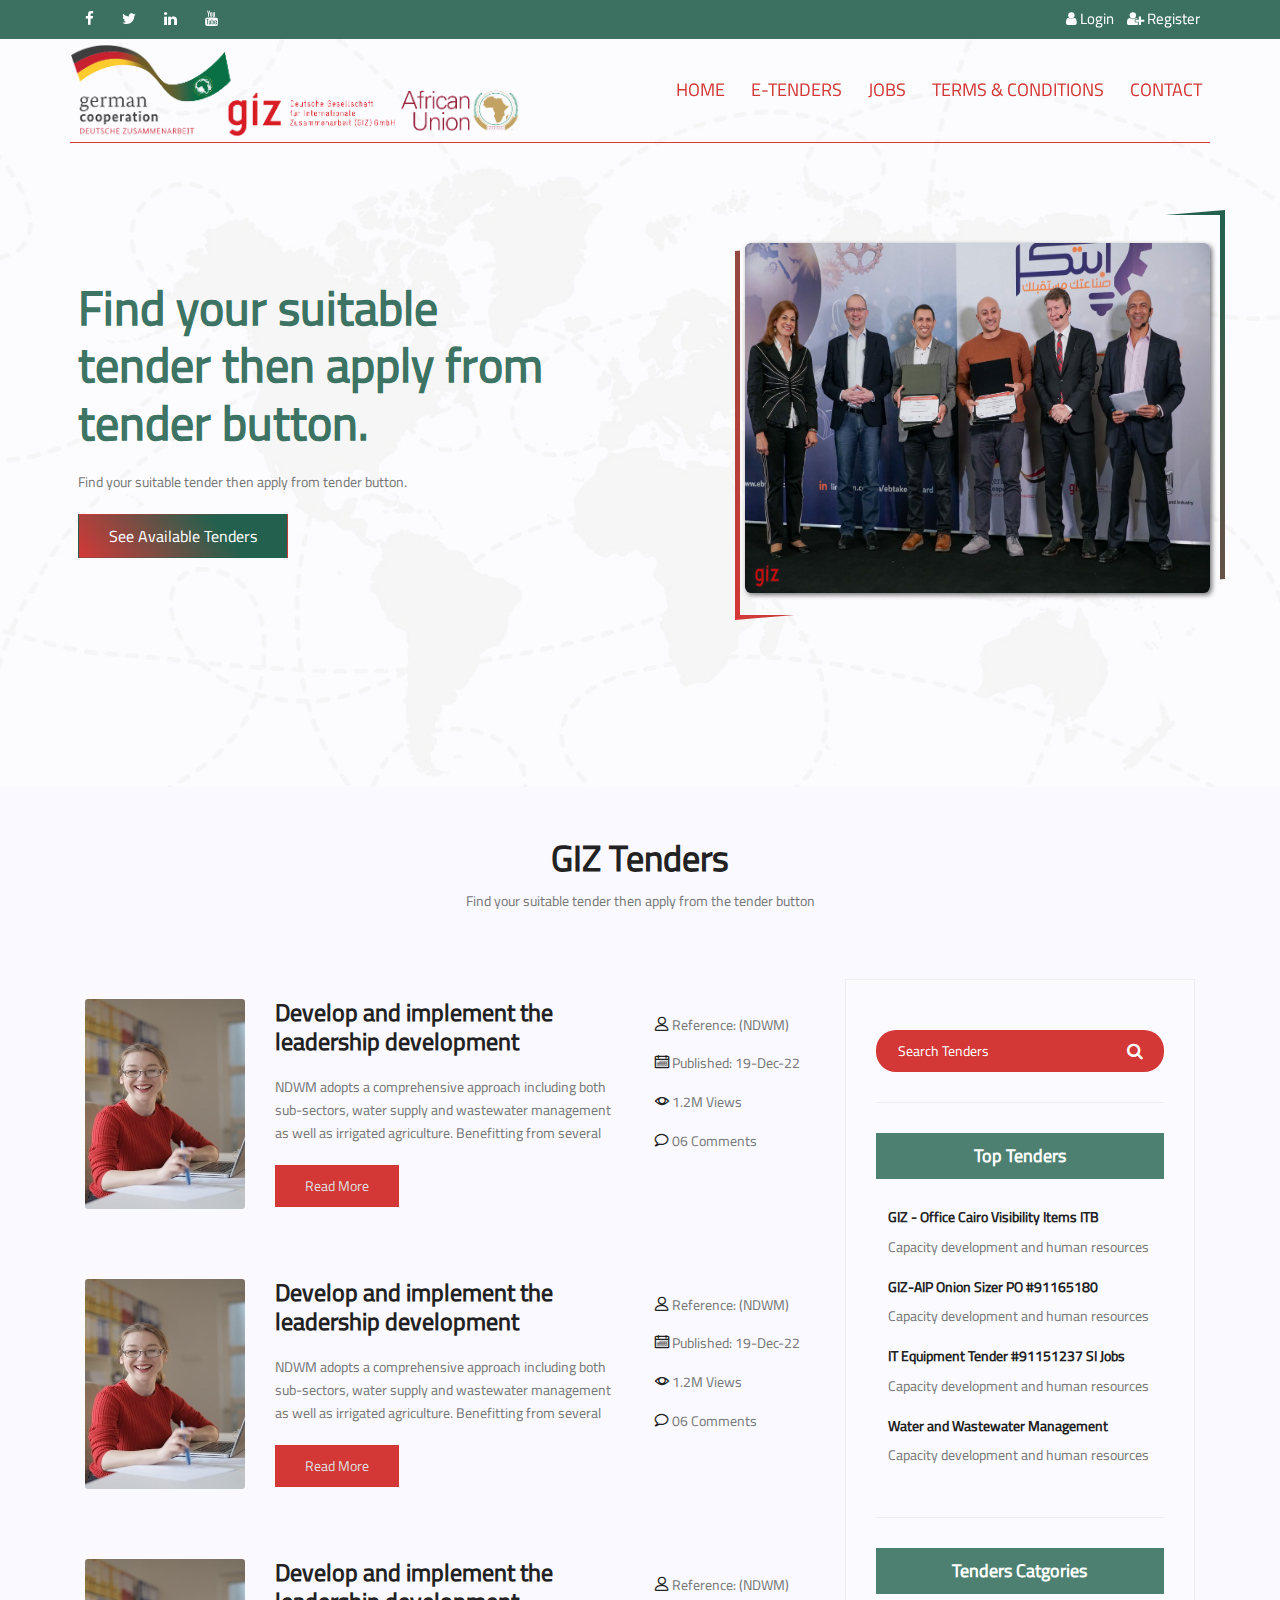
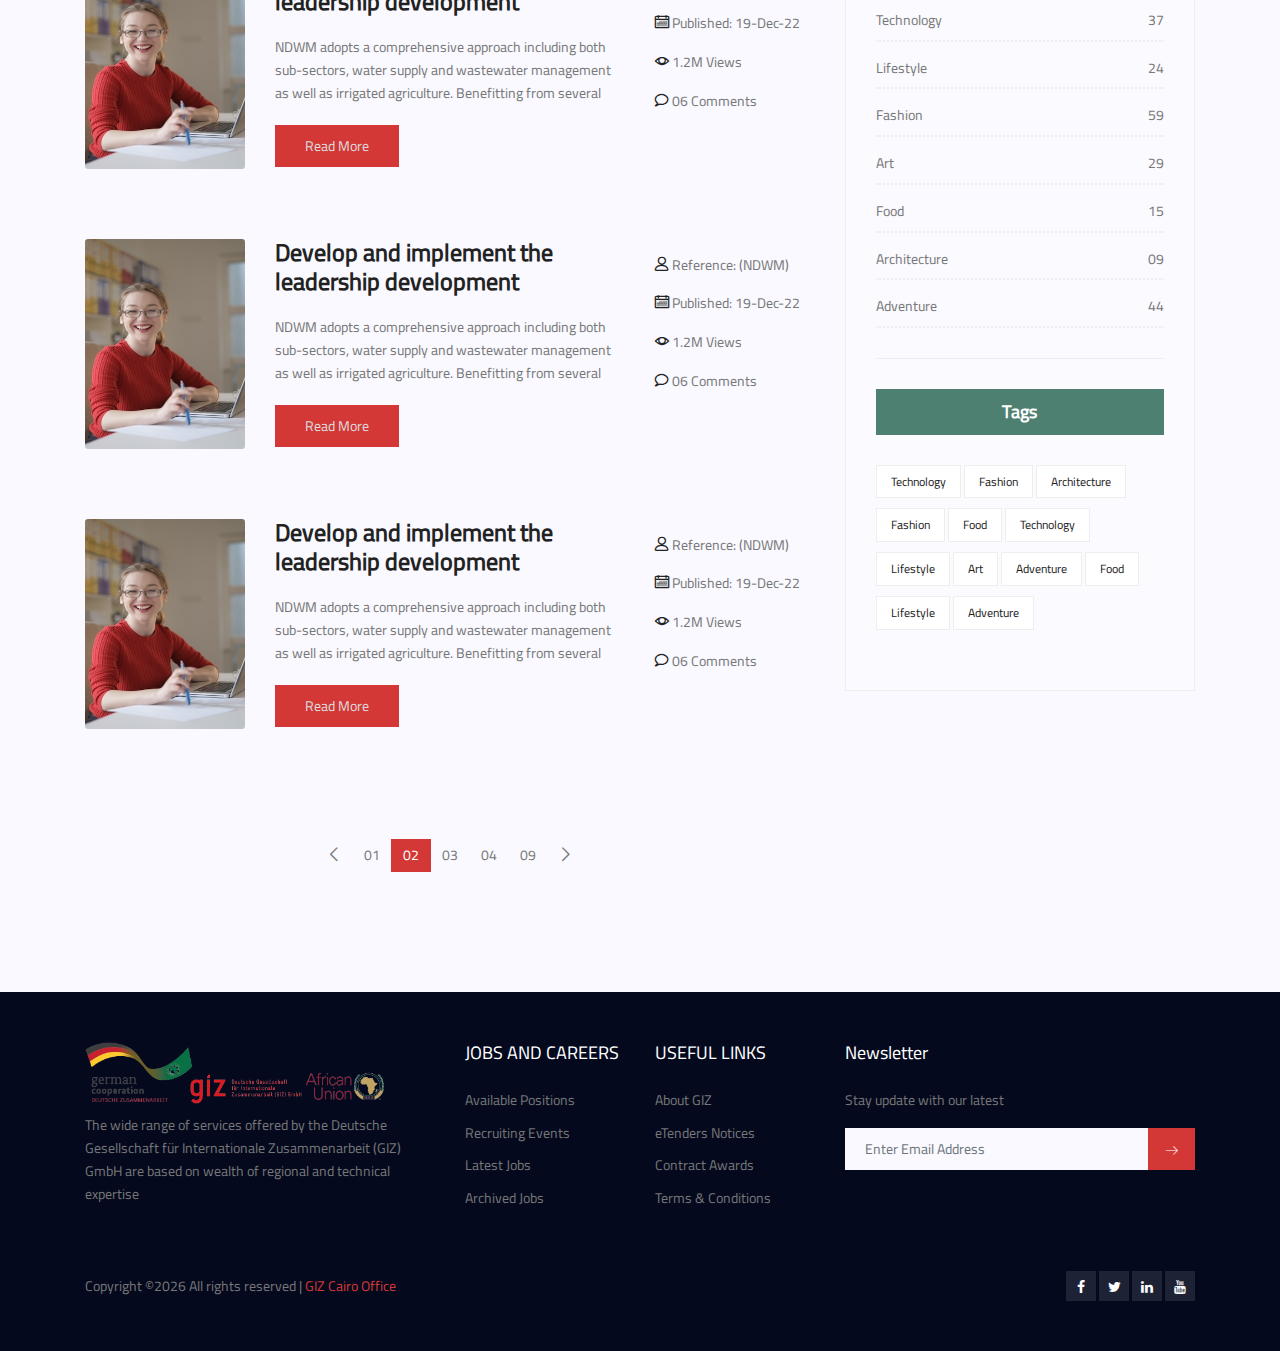
==== tenders.html @ fec6f582 "update19Dec" ====
<!DOCTYPE html>
	<html lang="zxx" class="no-js">
	<head>
		<!-- Mobile Specific Meta -->
		<meta name="viewport" content="width=device-width, initial-scale=1, shrink-to-fit=no">
		<!-- Favicon-->
		<link rel="shortcut icon" href="img/fav.png">
		<!-- Author Meta -->
		<meta name="author" content="">
		<!-- Meta Description -->
		<meta name="description" content="">
		<!-- Meta Keyword -->
		<meta name="keywords" content="">
		<!-- meta character set -->
		<meta charset="UTF-8">
		<!-- Site Title -->
		<title>GIZ</title>

		<link href="https://fonts.googleapis.com/css?family=Poppins:100,200,400,300,500,600,700" rel="stylesheet"> 
			<!--
			CSS
			============================================= -->
			<link rel="stylesheet" href="css/linearicons.css">
			<link rel="stylesheet" href="css/font-awesome.min.css">
			<link rel="stylesheet" href="css/bootstrap.css">
			<link rel="stylesheet" href="css/magnific-popup.css">
			<link rel="stylesheet" href="css/nice-select.css">							
			<link rel="stylesheet" href="css/animate.min.css">
			<link rel="stylesheet" href="css/owl.carousel.css">			
			<link rel="stylesheet" href="css/jquery-ui.css">			
			<link rel="stylesheet" href="css/main.css">
		</head>
		<body>	
			<header id="header" id="home">
				<div class="header-top">
					<div class="container">
						<div class="row">
							<div class="col-lg-6 col-sm-6 col-8 header-top-left no-padding">
								<ul>
								  <li><a href="#"><i class="fa fa-facebook"></i></a></li>
								  <li><a href="#"><i class="fa fa-twitter"></i></a></li>
								  <li><a href="#"><i class="fa fa-linkedin"></i></a></li>
								  <li><a href="#"><i class="fa fa-youtube"></i></a></li>
								</ul>			
							</div>
							<div class="col-lg-6 col-sm-6 col-4 header-top-right no-padding">
								<!-- <a href="tel:+953 012 3654 896"><span class="fa fa-phone"></span> <span class="text">+02 012 3654 896</span></a>
								<a href="mailto:support@giz.com"><span class="fa fa-envelope"></span> <span class="text">support@giz.com</span></a>			 -->
							  <a href="#"><span class="fa fa-user"></span> <span class="text">Login</span></a>
								<a href="#"><span class="fa fa-user-plus"></span> <span class="text">Register</span></a>			
							</div>
						</div>			  					
					</div>
			  </div>
			  <div class="container main-menu">
				  <div class="row align-items-center justify-content-between d-flex">
					<div id="logo">
					  <a href="index.html"><img src="img/logo3.png" alt="" title="" /></a>
					</div>
					<nav id="nav-menu-container">
					  <ul class="nav-menu">
						<li><a href="index.html">Home</a></li>
						<li><a href="eTenders.html">e-Tenders</a></li>
						<li><a href="Jobs.html">Jobs</a></li>
						<li><a href="Terms & Conditions.html">Terms & Conditions</a></li>
						<li><a href="contact.html">Contact</a></li>
					  </ul>
					</nav><!-- #nav-menu-container -->		    		
				  </div>
			  </div>
			</header><!-- #header -->

			<!-- start banner Area -->
			<section class="banner-area relative blog-home-banner" id="home">	
				<!-- <div class="overlay overlay-bg"></div> -->
				<div class="container">				
					<div class="row d-flex align-items-center justify-content-left">
						<div class="about-content blog-header-content col-lg-7 col-sm-12">
							<h1 class="ml-2">
								Find your suitable tender then apply from tender button.	
							</h1>	
							<p class="ml-2">
								Find your suitable tender then apply from tender button.
							</p>
							<a href="" class="primary-btn text-white ml-2">See Available Tenders</a>
						</div>	
						<div class="about-content blog-header-content col-lg-5 col-sm-12">
							<div class="layer-1" ></div>
							<img class="img-layer" src="./img/e1.jpg" alt="">
						</div>
					</div>
				</div>
			</section>
			<!-- End banner Area -->				  

			<!-- Start post-content Area -->
			<section class="post-content-area">
				<div class="container">
					<div class="row d-flex justify-content-center">
						<div class="menu-content pb-50 pt-50 col-lg-8">
							<div class="title text-center">
								<h1 class="mb-10">GIZ Tenders</h1>
								<p>Find your suitable tender then apply from the tender button</p>
							</div>
						</div>
					</div>	
					<div class="row">
						<div class="col-lg-8 posts-list">
							<div class="single-post row">
								<div class="col-lg-3 col-md-3">
									<div class="feature-img">
										<img class="img-fluid" src="img/t1.jpg" alt="">
									</div>
								</div>
								<div class="col-lg-6 col-md-6 ">
									<a class="posts-title" href=""><h3>Develop and implement the leadership development</h3></a>
									<p class="excert">
										NDWM adopts a comprehensive approach including both sub-sectors, water supply and wastewater management as well as irrigated agriculture. Benefitting from several
									</p>
									<a href="" class="primary-btn">Read More</a>
								</div>
								<div class="col-lg-3  col-md-3 meta-details">
									<div class="user-details row">
										<p class="user-name col-lg-12 col-md-12 col-6"><span class="lnr lnr-user"></span> <a href="#">Reference: (NDWM)</a></p>
										<p class="date col-lg-12 col-md-12 col-6"> <span class="lnr lnr-calendar-full"></span> <a href="#">Published: 19-Dec-22</a></p>
										<p class="view col-lg-12 col-md-12 col-6"><span class="lnr lnr-eye"></span> <a href="#">1.2M Views</a> </p>
										<p class="comments col-lg-12 col-md-12 col-6"> <span class="lnr lnr-bubble"></span> <a href="#">06 Comments</a></p>						
									</div>
								</div>
							</div>
							<div class="single-post row">
								<div class="col-lg-3 col-md-3">
									<div class="feature-img">
										<img class="img-fluid" src="img/t1.jpg" alt="">
									</div>
								</div>
								<div class="col-lg-6 col-md-6 ">
									<a class="posts-title" href=""><h3>Develop and implement the leadership development</h3></a>
									<p class="excert">
										NDWM adopts a comprehensive approach including both sub-sectors, water supply and wastewater management as well as irrigated agriculture. Benefitting from several
									</p>
									<a href="" class="primary-btn">Read More</a>
								</div>
								<div class="col-lg-3  col-md-3 meta-details">
									<div class="user-details row">
										<p class="user-name col-lg-12 col-md-12 col-6"><span class="lnr lnr-user"></span> <a href="#">Reference: (NDWM)</a></p>
										<p class="date col-lg-12 col-md-12 col-6"> <span class="lnr lnr-calendar-full"></span> <a href="#">Published: 19-Dec-22</a></p>
										<p class="view col-lg-12 col-md-12 col-6"><span class="lnr lnr-eye"></span> <a href="#">1.2M Views</a> </p>
										<p class="comments col-lg-12 col-md-12 col-6"> <span class="lnr lnr-bubble"></span> <a href="#">06 Comments</a></p>						
									</div>
								</div>
							</div>
							<div class="single-post row">
								<div class="col-lg-3 col-md-3">
									<div class="feature-img">
										<img class="img-fluid" src="img/t1.jpg" alt="">
									</div>
								</div>
								<div class="col-lg-6 col-md-6 ">
									<a class="posts-title" href=""><h3>Develop and implement the leadership development</h3></a>
									<p class="excert">
										NDWM adopts a comprehensive approach including both sub-sectors, water supply and wastewater management as well as irrigated agriculture. Benefitting from several
									</p>
									<a href="" class="primary-btn">Read More</a>
								</div>
								<div class="col-lg-3  col-md-3 meta-details">
									<div class="user-details row">
										<p class="user-name col-lg-12 col-md-12 col-6"><span class="lnr lnr-user"></span> <a href="#">Reference: (NDWM)</a></p>
										<p class="date col-lg-12 col-md-12 col-6"> <span class="lnr lnr-calendar-full"></span> <a href="#">Published: 19-Dec-22</a></p>
										<p class="view col-lg-12 col-md-12 col-6"><span class="lnr lnr-eye"></span> <a href="#">1.2M Views</a> </p>
										<p class="comments col-lg-12 col-md-12 col-6"> <span class="lnr lnr-bubble"></span> <a href="#">06 Comments</a></p>						
									</div>
								</div>
							</div>
							<div class="single-post row">
								<div class="col-lg-3 col-md-3">
									<div class="feature-img">
										<img class="img-fluid" src="img/t1.jpg" alt="">
									</div>
								</div>
								<div class="col-lg-6 col-md-6 ">
									<a class="posts-title" href=""><h3>Develop and implement the leadership development</h3></a>
									<p class="excert">
										NDWM adopts a comprehensive approach including both sub-sectors, water supply and wastewater management as well as irrigated agriculture. Benefitting from several
									</p>
									<a href="" class="primary-btn">Read More</a>
								</div>
								<div class="col-lg-3  col-md-3 meta-details">
									<div class="user-details row">
										<p class="user-name col-lg-12 col-md-12 col-6"><span class="lnr lnr-user"></span> <a href="#">Reference: (NDWM)</a></p>
										<p class="date col-lg-12 col-md-12 col-6"> <span class="lnr lnr-calendar-full"></span> <a href="#">Published: 19-Dec-22</a></p>
										<p class="view col-lg-12 col-md-12 col-6"><span class="lnr lnr-eye"></span> <a href="#">1.2M Views</a> </p>
										<p class="comments col-lg-12 col-md-12 col-6"> <span class="lnr lnr-bubble"></span> <a href="#">06 Comments</a></p>						
									</div>
								</div>
							</div>
							<div class="single-post row">
								<div class="col-lg-3 col-md-3">
									<div class="feature-img">
										<img class="img-fluid" src="img/t1.jpg" alt="">
									</div>
								</div>
								<div class="col-lg-6 col-md-6 ">
									<a class="posts-title" href=""><h3>Develop and implement the leadership development</h3></a>
									<p class="excert">
										NDWM adopts a comprehensive approach including both sub-sectors, water supply and wastewater management as well as irrigated agriculture. Benefitting from several
									</p>
									<a href="" class="primary-btn">Read More</a>
								</div>
								<div class="col-lg-3  col-md-3 meta-details">
									<div class="user-details row">
										<p class="user-name col-lg-12 col-md-12 col-6"><span class="lnr lnr-user"></span> <a href="#">Reference: (NDWM)</a></p>
										<p class="date col-lg-12 col-md-12 col-6"> <span class="lnr lnr-calendar-full"></span> <a href="#">Published: 19-Dec-22</a></p>
										<p class="view col-lg-12 col-md-12 col-6"><span class="lnr lnr-eye"></span> <a href="#">1.2M Views</a> </p>
										<p class="comments col-lg-12 col-md-12 col-6"> <span class="lnr lnr-bubble"></span> <a href="#">06 Comments</a></p>						
									</div>
								</div>
							</div>												
		                    <nav class="blog-pagination justify-content-center d-flex">
		                        <ul class="pagination">
		                            <li class="page-item">
		                                <a href="#" class="page-link" aria-label="Previous">
		                                    <span aria-hidden="true">
		                                        <span class="lnr lnr-chevron-left"></span>
		                                    </span>
		                                </a>
		                            </li>
		                            <li class="page-item"><a href="#" class="page-link">01</a></li>
		                            <li class="page-item active"><a href="#" class="page-link">02</a></li>
		                            <li class="page-item"><a href="#" class="page-link">03</a></li>
		                            <li class="page-item"><a href="#" class="page-link">04</a></li>
		                            <li class="page-item"><a href="#" class="page-link">09</a></li>
		                            <li class="page-item">
		                                <a href="#" class="page-link" aria-label="Next">
		                                    <span aria-hidden="true">
		                                        <span class="lnr lnr-chevron-right"></span>
		                                    </span>
		                                </a>
		                            </li>
		                        </ul>
		                    </nav>
						</div>
						<div class="col-lg-4 sidebar-widgets">
							<div class="widget-wrap">
								<div class="single-sidebar-widget search-widget">
									<form class="search-form" action="#">
			                            <input placeholder="Search Tenders" name="search" type="text" onfocus="this.placeholder = ''" onblur="this.placeholder = 'Search Tenders'" >
			                            <button type="submit"><i class="fa fa-search"></i></button>
			                        </form>
								</div>
								<div class="single-sidebar-widget popular-post-widget">
									<h4 class="popular-title">Top Tenders</h4>
									<div class="popular-post-list">
										<div class="single-post-list d-flex flex-row align-items-center">
											<div class="thumb">
												<img class="img-fluid" src="img/blog/pp1.jpg" alt="">
											</div>
											<div class="details">
												<a href="blog-single.html"><h6>GIZ - Office Cairo Visibility Items ITB</h6></a>
												<p>Capacity development and human resources</p>
											</div>
										</div>
										<div class="single-post-list d-flex flex-row align-items-center">
											<div class="thumb">
												<img class="img-fluid" src="img/blog/pp2.jpg" alt="">
											</div>
											<div class="details">
												<a href="blog-single.html"><h6>GIZ-AIP Onion Sizer PO #91165180</h6></a>
												<p>Capacity development and human resources</p>
											</div>
										</div>
										<div class="single-post-list d-flex flex-row align-items-center">
											<div class="thumb">
												<img class="img-fluid" src="img/blog/pp3.jpg" alt="">
											</div>
											<div class="details">
												<a href="blog-single.html"><h6>IT Equipment Tender #91151237 SI Jobs</h6></a>
												<p>Capacity development and human resources</p>
											</div>
										</div>
										<div class="single-post-list d-flex flex-row align-items-center">
											<div class="thumb">
												<img class="img-fluid" src="img/blog/pp4.jpg" alt="">
											</div>
											<div class="details">
												<a href="blog-single.html"><h6>Water and Wastewater Management</h6></a>
												<p>Capacity development and human resources</p>
											</div>
										</div>															
									</div>
								</div>
								<div class="single-sidebar-widget post-category-widget">
									<h4 class="category-title">Tenders Catgories</h4>
									<ul class="cat-list">
										<li>
											<a href="#" class="d-flex justify-content-between">
												<p>Technology</p>
												<p>37</p>
											</a>
										</li>
										<li>
											<a href="#" class="d-flex justify-content-between">
												<p>Lifestyle</p>
												<p>24</p>
											</a>
										</li>
										<li>
											<a href="#" class="d-flex justify-content-between">
												<p>Fashion</p>
												<p>59</p>
											</a>
										</li>
										<li>
											<a href="#" class="d-flex justify-content-between">
												<p>Art</p>
												<p>29</p>
											</a>
										</li>
										<li>
											<a href="#" class="d-flex justify-content-between">
												<p>Food</p>
												<p>15</p>
											</a>
										</li>
										<li>
											<a href="#" class="d-flex justify-content-between">
												<p>Architecture</p>
												<p>09</p>
											</a>
										</li>
										<li>
											<a href="#" class="d-flex justify-content-between">
												<p>Adventure</p>
												<p>44</p>
											</a>
										</li>															
									</ul>
								</div>	
								<div class="single-sidebar-widget tag-cloud-widget">
									<h4 class="tagcloud-title">Tags</h4>
									<ul>
										<li><a href="#">Technology</a></li>
										<li><a href="#">Fashion</a></li>
										<li><a href="#">Architecture</a></li>
										<li><a href="#">Fashion</a></li>
										<li><a href="#">Food</a></li>
										<li><a href="#">Technology</a></li>
										<li><a href="#">Lifestyle</a></li>
										<li><a href="#">Art</a></li>
										<li><a href="#">Adventure</a></li>
										<li><a href="#">Food</a></li>
										<li><a href="#">Lifestyle</a></li>
										<li><a href="#">Adventure</a></li>
									</ul>
								</div>								
							</div>
						</div>
					</div>
				</div>	
			</section>
			<!-- End post-content Area -->
			
			<!-- start footer Area -->		
			<footer class="footer-area section-gap">
				<div class="container">
					<div class="row">
						<div class="col-lg-4 col-md-6 col-sm-6">
							<div class="single-footer-widget">
								<img src="img/logo3.png"></h4>
								<p>
									The wide range of services offered by the Deutsche Gesellschaft für Internationale Zusammenarbeit (GIZ) GmbH are based on wealth of regional and technical expertise
								</p>								
							</div>
						</div>
						<div class="col-lg-2 col-md-6 col-sm-6">
							<div class="single-footer-widget">
								<h4>JOBS AND CAREERS</h4>
								<ul>
									<li><a href="#">Available Positions</a></li>
									<li><a href="#">Recruiting Events</a></li>
									<li><a href="#">Latest Jobs</a></li>
									<li><a href="#">Archived Jobs</a></li>
								</ul>								
							</div>
						</div>
						<div class="col-lg-2 col-md-6 col-sm-6">
							<div class="single-footer-widget">
								<h4>USEFUL LINKS</h4>
								<ul>
									<li><a href="#">About GIZ</a></li>
									<li><a href="#">eTenders Notices</a></li>
									<li><a href="#">Contract Awards</a></li>
									<li><a href="#">Terms & Conditions</a></li>
								</ul>								
							</div>
						</div>																		
						<div class="col-lg-4  col-md-6 col-sm-6">
							<div class="single-footer-widget">
								<h4>Newsletter</h4>
								<p>Stay update with our latest</p>
								<div class="" id="mc_embed_signup">
									 <form target="_blank" action="" method="get">
									  <div class="input-group">
									    <input type="text" class="form-control" name="EMAIL" placeholder="Enter Email Address" onfocus="this.placeholder = ''" onblur="this.placeholder = 'Enter Email Address '" required="" type="email">
									    <div class="input-group-btn">
									      <button class="btn btn-default" type="submit">
									        <span class="lnr lnr-arrow-right"></span>
									      </button>    
									    </div>
									    	<div class="info"></div>  
									  </div>
									</form> 
								</div>
							</div>
						</div>											
					</div>
					<div class="footer-bottom row align-items-center justify-content-between">
						<p class="footer-text m-0 col-lg-6 col-md-12"><!-- Link back to Colorlib can't be removed. Template is licensed under CC BY 3.0. -->
Copyright &copy;<script>document.write(new Date().getFullYear());</script> All rights reserved |  <a href="https://giz-cairo.com" target="_blank">GIZ Cairo Office</a>
<!-- Link back to Colorlib can't be removed. Template is licensed under CC BY 3.0. --></p>
						<div class="col-lg-6 col-sm-12 footer-social">
							<a href="#"><i class="fa fa-facebook"></i></a>
							<a href="#"><i class="fa fa-twitter"></i></a>
							<a href="#"><i class="fa fa-linkedin"></i></a>
							<a href="#"><i class="fa fa-youtube"></i></a>
						</div>
					</div>						
				</div>
			</footer>	
			<!-- End footer Area -->


			<script src="js/vendor/jquery-2.2.4.min.js"></script>
			<script src="https://cdnjs.cloudflare.com/ajax/libs/popper.js/1.12.9/umd/popper.min.js" integrity="sha384-ApNbgh9B+Y1QKtv3Rn7W3mgPxhU9K/ScQsAP7hUibX39j7fakFPskvXusvfa0b4Q" crossorigin="anonymous"></script>
			<script src="js/vendor/bootstrap.min.js"></script>			
			<script src="https://maps.googleapis.com/maps/api/js?key=AIzaSyBhOdIF3Y9382fqJYt5I_sswSrEw5eihAA"></script>
  			<script src="js/easing.min.js"></script>			
			<script src="js/hoverIntent.js"></script>
			<script src="js/superfish.min.js"></script>	
			<script src="js/jquery.ajaxchimp.min.js"></script>
			<script src="js/jquery.magnific-popup.min.js"></script>	
    		<script src="js/jquery.tabs.min.js"></script>						
			<script src="js/jquery.nice-select.min.js"></script>	
			<script src="js/owl.carousel.min.js"></script>									
			<script src="js/mail-script.js"></script>	
			<script src="js/main.js"></script>	
		</body>
	</html>
---- css/linearicons.css ----
@font-face {
	font-family: 'Linearicons-Free';
	src:url('../fonts/Linearicons-Free.eot?w118d');
	src:url('../fonts/Linearicons-Free.eot?#iefixw118d') format('embedded-opentype'),
		url('../fonts/Linearicons-Free.woff2?w118d') format('woff2'),
		url('../fonts/Linearicons-Free.woff?w118d') format('woff'),
		url('../fonts/Linearicons-Free.ttf?w118d') format('truetype'),
		url('../fonts/Linearicons-Free.svg?w118d#Linearicons-Free') format('svg');
	font-weight: normal;
	font-style: normal;
}

.lnr {
	font-family: 'Linearicons-Free';
	speak: none;
	font-style: normal;
	font-weight: normal;
	font-variant: normal;
	text-transform: none;
	line-height: 1;

	/* Better Font Rendering =========== */
	-webkit-font-smoothing: antialiased;
	-moz-osx-font-smoothing: grayscale;
}

.lnr-home:before {
	content: "\e800";
}
.lnr-apartment:before {
	content: "\e801";
}
.lnr-pencil:before {
	content: "\e802";
}
.lnr-magic-wand:before {
	content: "\e803";
}
.lnr-drop:before {
	content: "\e804";
}
.lnr-lighter:before {
	content: "\e805";
}
.lnr-poop:before {
	content: "\e806";
}
.lnr-sun:before {
	content: "\e807";
}
.lnr-moon:before {
	content: "\e808";
}
.lnr-cloud:before {
	content: "\e809";
}
.lnr-cloud-upload:before {
	content: "\e80a";
}
.lnr-cloud-download:before {
	content: "\e80b";
}
.lnr-cloud-sync:before {
	content: "\e80c";
}
.lnr-cloud-check:before {
	content: "\e80d";
}
.lnr-database:before {
	content: "\e80e";
}
.lnr-lock:before {
	content: "\e80f";
}
.lnr-cog:before {
	content: "\e810";
}
.lnr-trash:before {
	content: "\e811";
}
.lnr-dice:before {
	content: "\e812";
}
.lnr-heart:before {
	content: "\e813";
}
.lnr-star:before {
	content: "\e814";
}
.lnr-star-half:before {
	content: "\e815";
}
.lnr-star-empty:before {
	content: "\e816";
}
.lnr-flag:before {
	content: "\e817";
}
.lnr-envelope:before {
	content: "\e818";
}
.lnr-paperclip:before {
	content: "\e819";
}
.lnr-inbox:before {
	content: "\e81a";
}
.lnr-eye:before {
	content: "\e81b";
}
.lnr-printer:before {
	content: "\e81c";
}
.lnr-file-empty:before {
	content: "\e81d";
}
.lnr-file-add:before {
	content: "\e81e";
}
.lnr-enter:before {
	content: "\e81f";
}
.lnr-exit:before {
	content: "\e820";
}
.lnr-graduation-hat:before {
	content: "\e821";
}
.lnr-license:before {
	content: "\e822";
}
.lnr-music-note:before {
	content: "\e823";
}
.lnr-film-play:before {
	content: "\e824";
}
.lnr-camera-video:before {
	content: "\e825";
}
.lnr-camera:before {
	content: "\e826";
}
.lnr-picture:before {
	content: "\e827";
}
.lnr-book:before {
	content: "\e828";
}
.lnr-bookmark:before {
	content: "\e829";
}
.lnr-user:before {
	content: "\e82a";
}
.lnr-users:before {
	content: "\e82b";
}
.lnr-shirt:before {
	content: "\e82c";
}
.lnr-store:before {
	content: "\e82d";
}
.lnr-cart:before {
	content: "\e82e";
}
.lnr-tag:before {
	content: "\e82f";
}
.lnr-phone-handset:before {
	content: "\e830";
}
.lnr-phone:before {
	content: "\e831";
}
.lnr-pushpin:before {
	content: "\e832";
}
.lnr-map-marker:before {
	content: "\e833";
}
.lnr-map:before {
	content: "\e834";
}
.lnr-location:before {
	content: "\e835";
}
.lnr-calendar-full:before {
	content: "\e836";
}
.lnr-keyboard:before {
	content: "\e837";
}
.lnr-spell-check:before {
	content: "\e838";
}
.lnr-screen:before {
	content: "\e839";
}
.lnr-smartphone:before {
	content: "\e83a";
}
.lnr-tablet:before {
	content: "\e83b";
}
.lnr-laptop:before {
	content: "\e83c";
}
.lnr-laptop-phone:before {
	content: "\e83d";
}
.lnr-power-switch:before {
	content: "\e83e";
}
.lnr-bubble:before {
	content: "\e83f";
}
.lnr-heart-pulse:before {
	content: "\e840";
}
.lnr-construction:before {
	content: "\e841";
}
.lnr-pie-chart:before {
	content: "\e842";
}
.lnr-chart-bars:before {
	content: "\e843";
}
.lnr-gift:before {
	content: "\e844";
}
.lnr-diamond:before {
	content: "\e845";
}
.lnr-linearicons:before {
	content: "\e846";
}
.lnr-dinner:before {
	content: "\e847";
}
.lnr-coffee-cup:before {
	content: "\e848";
}
.lnr-leaf:before {
	content: "\e849";
}
.lnr-paw:before {
	content: "\e84a";
}
.lnr-rocket:before {
	content: "\e84b";
}
.lnr-briefcase:before {
	content: "\e84c";
}
.lnr-bus:before {
	content: "\e84d";
}
.lnr-car:before {
	content: "\e84e";
}
.lnr-train:before {
	content: "\e84f";
}
.lnr-bicycle:before {
	content: "\e850";
}
.lnr-wheelchair:before {
	content: "\e851";
}
.lnr-select:before {
	content: "\e852";
}
.lnr-earth:before {
	content: "\e853";
}
.lnr-smile:before {
	content: "\e854";
}
.lnr-sad:before {
	content: "\e855";
}
.lnr-neutral:before {
	content: "\e856";
}
.lnr-mustache:before {
	content: "\e857";
}
.lnr-alarm:before {
	content: "\e858";
}
.lnr-bullhorn:before {
	content: "\e859";
}
.lnr-volume-high:before {
	content: "\e85a";
}
.lnr-volume-medium:before {
	content: "\e85b";
}
.lnr-volume-low:before {
	content: "\e85c";
}
.lnr-volume:before {
	content: "\e85d";
}
.lnr-mic:before {
	content: "\e85e";
}
.lnr-hourglass:before {
	content: "\e85f";
}
.lnr-undo:before {
	content: "\e860";
}
.lnr-redo:before {
	content: "\e861";
}
.lnr-sync:before {
	content: "\e862";
}
.lnr-history:before {
	content: "\e863";
}
.lnr-clock:before {
	content: "\e864";
}
.lnr-download:before {
	content: "\e865";
}
.lnr-upload:before {
	content: "\e866";
}
.lnr-enter-down:before {
	content: "\e867";
}
.lnr-exit-up:before {
	content: "\e868";
}
.lnr-bug:before {
	content: "\e869";
}
.lnr-code:before {
	content: "\e86a";
}
.lnr-link:before {
	content: "\e86b";
}
.lnr-unlink:before {
	content: "\e86c";
}
.lnr-thumbs-up:before {
	content: "\e86d";
}
.lnr-thumbs-down:before {
	content: "\e86e";
}
.lnr-magnifier:before {
	content: "\e86f";
}
.lnr-cross:before {
	content: "\e870";
}
.lnr-menu:before {
	content: "\e871";
}
.lnr-list:before {
	content: "\e872";
}
.lnr-chevron-up:before {
	content: "\e873";
}
.lnr-chevron-down:before {
	content: "\e874";
}
.lnr-chevron-left:before {
	content: "\e875";
}
.lnr-chevron-right:before {
	content: "\e876";
}
.lnr-arrow-up:before {
	content: "\e877";
}
.lnr-arrow-down:before {
	content: "\e878";
}
.lnr-arrow-left:before {
	content: "\e879";
}
.lnr-arrow-right:before {
	content: "\e87a";
}
.lnr-move:before {
	content: "\e87b";
}
.lnr-warning:before {
	content: "\e87c";
}
.lnr-question-circle:before {
	content: "\e87d";
}
.lnr-menu-circle:before {
	content: "\e87e";
}
.lnr-checkmark-circle:before {
	content: "\e87f";
}
.lnr-cross-circle:before {
	content: "\e880";
}
.lnr-plus-circle:before {
	content: "\e881";
}
.lnr-circle-minus:before {
	content: "\e882";
}
.lnr-arrow-up-circle:before {
	content: "\e883";
}
.lnr-arrow-down-circle:before {
	content: "\e884";
}
.lnr-arrow-left-circle:before {
	content: "\e885";
}
.lnr-arrow-right-circle:before {
	content: "\e886";
}
.lnr-chevron-up-circle:before {
	content: "\e887";
}
.lnr-chevron-down-circle:before {
	content: "\e888";
}
.lnr-chevron-left-circle:before {
	content: "\e889";
}
.lnr-chevron-right-circle:before {
	content: "\e88a";
}
.lnr-crop:before {
	content: "\e88b";
}
.lnr-frame-expand:before {
	content: "\e88c";
}
.lnr-frame-contract:before {
	content: "\e88d";
}
.lnr-layers:before {
	content: "\e88e";
}
.lnr-funnel:before {
	content: "\e88f";
}
.lnr-text-format:before {
	content: "\e890";
}
.lnr-text-format-remove:before {
	content: "\e891";
}
.lnr-text-size:before {
	content: "\e892";
}
.lnr-bold:before {
	content: "\e893";
}
.lnr-italic:before {
	content: "\e894";
}
.lnr-underline:before {
	content: "\e895";
}
.lnr-strikethrough:before {
	content: "\e896";
}
.lnr-highlight:before {
	content: "\e897";
}
.lnr-text-align-left:before {
	content: "\e898";
}
.lnr-text-align-center:before {
	content: "\e899";
}
.lnr-text-align-right:before {
	content: "\e89a";
}
.lnr-text-align-justify:before {
	content: "\e89b";
}
.lnr-line-spacing:before {
	content: "\e89c";
}
.lnr-indent-increase:before {
	content: "\e89d";
}
.lnr-indent-decrease:before {
	content: "\e89e";
}
.lnr-pilcrow:before {
	content: "\e89f";
}
.lnr-direction-ltr:before {
	content: "\e8a0";
}
.lnr-direction-rtl:before {
	content: "\e8a1";
}
.lnr-page-break:before {
	content: "\e8a2";
}
.lnr-sort-alpha-asc:before {
	content: "\e8a3";
}
.lnr-sort-amount-asc:before {
	content: "\e8a4";
}
.lnr-hand:before {
	content: "\e8a5";
}
.lnr-pointer-up:before {
	content: "\e8a6";
}
.lnr-pointer-right:before {
	content: "\e8a7";
}
.lnr-pointer-down:before {
	content: "\e8a8";
}
.lnr-pointer-left:before {
	content: "\e8a9";
}
---- css/nice-select.css ----
.nice-select {
  -webkit-tap-highlight-color: transparent;
  background-color: #fff;
  border-radius: 5px;
  border: solid 1px #e8e8e8;
  box-sizing: border-box;
  clear: both;
  cursor: pointer;
  display: block;
  float: left;
  font-family: inherit;
  font-size: 14px;
  font-weight: normal;
  height: 42px;
  line-height: 40px;
  outline: none;
  padding-left: 18px;
  padding-right: 30px;
  position: relative;
  text-align: left !important;
  -webkit-transition: all 0.2s ease-in-out;
  transition: all 0.2s ease-in-out;
  -webkit-user-select: none;
     -moz-user-select: none;
      -ms-user-select: none;
          user-select: none;
  white-space: nowrap;
  width: auto; }
  .nice-select:hover {
    border-color: #dbdbdb; }
  .nice-select:active, .nice-select.open, .nice-select:focus {
    border-color: #999; }
  .nice-select:after {
    border-bottom: 2px solid #999;
    border-right: 2px solid #999;
    content: '';
    display: block;
    height: 5px;
    margin-top: -4px;
    pointer-events: none;
    position: absolute;
    right: 12px;
    top: 50%;
    -webkit-transform-origin: 66% 66%;
        -ms-transform-origin: 66% 66%;
            transform-origin: 66% 66%;
    -webkit-transform: rotate(45deg);
        -ms-transform: rotate(45deg);
            transform: rotate(45deg);
    -webkit-transition: all 0.15s ease-in-out;
    transition: all 0.15s ease-in-out;
    width: 5px; }
  .nice-select.open:after {
    -webkit-transform: rotate(-135deg);
        -ms-transform: rotate(-135deg);
            transform: rotate(-135deg); }
  .nice-select.open .list {
    opacity: 1;
    pointer-events: auto;
    -webkit-transform: scale(1) translateY(0);
        -ms-transform: scale(1) translateY(0);
            transform: scale(1) translateY(0); }
  .nice-select.disabled {
    border-color: #ededed;
    color: #999;
    pointer-events: none; }
    .nice-select.disabled:after {
      border-color: #cccccc; }
  .nice-select.wide {
    width: 100%; }
    .nice-select.wide .list {
      left: 0 !important;
      right: 0 !important; }
  .nice-select.right {
    float: right; }
    .nice-select.right .list {
      left: auto;
      right: 0; }
  .nice-select.small {
    font-size: 12px;
    height: 36px;
    line-height: 34px; }
    .nice-select.small:after {
      height: 4px;
      width: 4px; }
    .nice-select.small .option {
      line-height: 34px;
      min-height: 34px; }
  .nice-select .list {
    background-color: #fff;
    border-radius: 5px;
    box-shadow: 0 0 0 1px rgba(68, 68, 68, 0.11);
    box-sizing: border-box;
    margin-top: 4px;
    opacity: 0;
    overflow: hidden;
    padding: 0;
    pointer-events: none;
    position: absolute;
    top: 100%;
    left: 0;
    -webkit-transform-origin: 50% 0;
        -ms-transform-origin: 50% 0;
            transform-origin: 50% 0;
    -webkit-transform: scale(0.75) translateY(-21px);
        -ms-transform: scale(0.75) translateY(-21px);
            transform: scale(0.75) translateY(-21px);
    -webkit-transition: all 0.2s cubic-bezier(0.5, 0, 0, 1.25), opacity 0.15s ease-out;
    transition: all 0.2s cubic-bezier(0.5, 0, 0, 1.25), opacity 0.15s ease-out;
    z-index: 9; }
    .nice-select .list:hover .option:not(:hover) {
      background-color: transparent !important; }
  .nice-select .option {
    cursor: pointer;
    font-weight: 400;
    line-height: 40px;
    list-style: none;
    min-height: 40px;
    outline: none;
    padding-left: 18px;
    padding-right: 29px;
    text-align: left;
    -webkit-transition: all 0.2s;
    transition: all 0.2s; }
    .nice-select .option:hover, .nice-select .option.focus, .nice-select .option.selected.focus {
      background-color: #f6f6f6; }
    .nice-select .option.selected {
      font-weight: bold; }
    .nice-select .option.disabled {
      background-color: transparent;
      color: #999;
      cursor: default; }

.no-csspointerevents .nice-select .list {
  display: none; }

.no-csspointerevents .nice-select.open .list {
  display: block; }
---- css/main.css ----
@font-face {
    font-family: Cairo;
    src: url(../fonts/Cairo-Regular.ttf);
  }
  @font-face {
    font-family: Cairo-Bold;
    src: url(../fonts/Cairo-Bold.ttf);
  }
::-moz-selection {
    background-color: #d33837;
    color: #fff
}

::selection {
    background-color: #d33837;
    color: #fff
}

::-webkit-input-placeholder {
    color: #777777;
    font-weight: 300
}

:-moz-placeholder {
    color: #777777;
    opacity: 1;
    font-weight: 300
}

::-moz-placeholder {
    color: #777777;
    opacity: 1;
    font-weight: 300
}

:-ms-input-placeholder {
    color: #777777;
    font-weight: 300
}

::-ms-input-placeholder {
    color: #777777;
    font-weight: 300
}

body {
    color: #777;
    font-family: Cairo;
    font-size: 14px;
    font-weight: 300;
    line-height: 1.625em;
    position: relative
}

ol,
ul {
    margin: 0;
    padding: 0;
    list-style: none
}

select {
    display: block
}

figure {
    margin: 0
}

a {
    -webkit-transition: all 0.3s ease 0s;
    -moz-transition: all 0.3s ease 0s;
    -o-transition: all 0.3s ease 0s;
    transition: all 0.3s ease 0s
}

iframe {
    border: 0
}

a,
a:focus,
a:hover {
    text-decoration: none;
    outline: 0;
    cursor:pointer !important;
}

.btn.active.focus,
.btn.active:focus,
.btn.focus,
.btn.focus:active,
.btn:active:focus,
.btn:focus {
    text-decoration: none;
    outline: 0
}

.card-panel {
    margin: 0;
    padding: 60px
}

.btn i,
.btn-large i,
.btn-floating i,
.btn-large i,
.btn-flat i {
    font-size: 1em;
    line-height: inherit
}

.gray-bg {
    background: #f9f9ff
}

h1,
h2,
h3,
h4,
h5,
h6 {
    font-family: Cairo;
    color: #222;
    line-height: 1.2em !important;
    margin-bottom: 0;
    margin-top: 0;
    font-weight: 600
}

.h1,
.h2,
.h3,
.h4,
.h5,
.h6 {
    margin-bottom: 0;
    margin-top: 0;
    font-family: Cairo;
    font-weight: 600;
    color: #222
}

h1,
.h1 {
    font-size: 36px
}

h2,
.h2 {
    font-size: 30px
}

h3,
.h3 {
    font-size: 24px
}

h4,
.h4 {
    font-size: 18px
}

h5,
.h5 {
    font-size: 16px
}

h6,
.h6 {
    font-size: 14px;
    color: #222
}

td,
th {
    border-radius: 0px
}

.clear::before,
.clear::after {
    content: " ";
    display: table
}

.clear::after {
    clear: both
}

.fz-11 {
    font-size: 11px
}

.fz-12 {
    font-size: 12px
}

.fz-13 {
    font-size: 13px
}

.fz-14 {
    font-size: 14px
}

.fz-15 {
    font-size: 15px
}

.fz-16 {
    font-size: 16px
}

.fz-18 {
    font-size: 18px
}

.fz-30 {
    font-size: 30px
}

.fz-48 {
    font-size: 48px !important
}

.fw100 {
    font-weight: 100
}

.fw300 {
    font-weight: 300
}

.fw400 {
    font-weight: 400 !important
}

.fw500 {
    font-weight: 500
}

.f700 {
    font-weight: 700
}

.fsi {
    font-style: italic
}

.mt-10 {
    margin-top: 10px
}

.mt-15 {
    margin-top: 15px
}

.mt-20 {
    margin-top: 20px
}

.mt-25 {
    margin-top: 25px
}

.mt-30 {
    margin-top: 30px
}

.mt-35 {
    margin-top: 35px
}

.mt-40 {
    margin-top: 40px
}

.mt-50 {
    margin-top: 50px
}

.mt-60 {
    margin-top: 60px
}

.mt-70 {
    margin-top: 70px
}

.mt-80 {
    margin-top: 80px
}

.mt-100 {
    margin-top: 100px
}

.mt-120 {
    margin-top: 120px
}

.mt-150 {
    margin-top: 150px
}

.ml-0 {
    margin-left: 0 !important
}

.ml-5 {
    margin-left: 5px !important
}

.ml-10 {
    margin-left: 10px
}

.ml-15 {
    margin-left: 15px
}

.ml-20 {
    margin-left: 20px
}

.ml-30 {
    margin-left: 30px
}

.ml-50 {
    margin-left: 50px
}

.mr-0 {
    margin-right: 0 !important
}

.mr-5 {
    margin-right: 5px !important
}

.mr-15 {
    margin-right: 15px
}

.mr-10 {
    margin-right: 10px
}

.mr-20 {
    margin-right: 20px
}

.mr-30 {
    margin-right: 30px
}

.mr-50 {
    margin-right: 50px
}

.mb-0 {
    margin-bottom: 0px
}

.mb-0-i {
    margin-bottom: 0px !important
}

.mb-5 {
    margin-bottom: 5px
}

.mb-10 {
    margin-bottom: 10px
}

.mb-15 {
    margin-bottom: 15px
}

.mb-20 {
    margin-bottom: 20px
}

.mb-25 {
    margin-bottom: 25px
}

.mb-30 {
    margin-bottom: 30px
}

.mb-40 {
    margin-bottom: 40px
}

.mb-50 {
    margin-bottom: 50px
}

.mb-60 {
    margin-bottom: 60px
}

.mb-70 {
    margin-bottom: 70px
}

.mb-80 {
    margin-bottom: 80px
}

.mb-90 {
    margin-bottom: 90px
}

.mb-100 {
    margin-bottom: 100px
}

.pt-0 {
    padding-top: 0px
}

.pt-10 {
    padding-top: 10px
}

.pt-15 {
    padding-top: 15px
}

.pt-20 {
    padding-top: 20px
}

.pt-25 {
    padding-top: 25px
}

.pt-30 {
    padding-top: 30px
}

.pt-40 {
    padding-top: 40px
}

.pt-50 {
    padding-top: 50px
}

.pt-60 {
    padding-top: 60px
}

.pt-70 {
    padding-top: 70px
}

.pt-80 {
    padding-top: 80px
}

.pt-90 {
    padding-top: 90px
}

.pt-100 {
    padding-top: 100px
}

.pt-120 {
    padding-top: 120px
}

.pt-150 {
    padding-top: 150px
}

.pt-170 {
    padding-top: 170px
}

.pb-0 {
    padding-bottom: 0px
}

.pb-10 {
    padding-bottom: 10px
}

.pb-15 {
    padding-bottom: 15px
}

.pb-20 {
    padding-bottom: 20px
}

.pb-25 {
    padding-bottom: 25px
}

.pb-30 {
    padding-bottom: 30px
}

.pb-40 {
    padding-bottom: 40px
}

.pb-50 {
    padding-bottom: 50px
}

.pb-60 {
    padding-bottom: 60px
}

.pb-70 {
    padding-bottom: 70px
}

.pb-80 {
    padding-bottom: 80px
}

.pb-90 {
    padding-bottom: 90px
}

.pb-100 {
    padding-bottom: 100px
}

.pb-120 {
    padding-bottom: 120px
}

.pb-150 {
    padding-bottom: 150px
}

.pr-30 {
    padding-right: 30px
}

.pl-30 {
    padding-left: 30px
}

.pl-90 {
    padding-left: 90px
}

.p-40 {
    padding: 40px
}

.float-left {
    float: left
}

.float-right {
    float: right
}

.text-italic {
    font-style: italic
}

.text-white {
    color: #fff
}

.text-black {
    color: #000
}

.transition {
    -webkit-transition: all 0.3s ease 0s;
    -moz-transition: all 0.3s ease 0s;
    -o-transition: all 0.3s ease 0s;
    transition: all 0.3s ease 0s
}

.section-full {
    padding: 100px 0
}

.section-half {
    padding: 75px 0
}

.text-center {
    text-align: center
}

.text-left {
    text-align: left
}

.text-rigth {
    text-align: right
}

.flex {
    display: -webkit-box;
    display: -webkit-flex;
    display: -moz-flex;
    display: -ms-flexbox;
    display: flex
}

.inline-flex {
    display: -webkit-inline-box;
    display: -webkit-inline-flex;
    display: -moz-inline-flex;
    display: -ms-inline-flexbox;
    display: inline-flex
}

.flex-grow {
    -webkit-box-flex: 1;
    -webkit-flex-grow: 1;
    -moz-flex-grow: 1;
    -ms-flex-positive: 1;
    flex-grow: 1
}

.flex-wrap {
    -webkit-flex-wrap: wrap;
    -moz-flex-wrap: wrap;
    -ms-flex-wrap: wrap;
    flex-wrap: wrap
}

.flex-left {
    -webkit-box-pack: start;
    -ms-flex-pack: start;
    -webkit-justify-content: flex-start;
    -moz-justify-content: flex-start;
    justify-content: flex-start
}

.flex-middle {
    -webkit-box-align: center;
    -ms-flex-align: center;
    -webkit-align-items: center;
    -moz-align-items: center;
    align-items: center
}

.flex-right {
    -webkit-box-pack: end;
    -ms-flex-pack: end;
    -webkit-justify-content: flex-end;
    -moz-justify-content: flex-end;
    justify-content: flex-end
}

.flex-top {
    -webkit-align-self: flex-start;
    -moz-align-self: flex-start;
    -ms-flex-item-align: start;
    align-self: flex-start
}

.flex-center {
    -webkit-box-pack: center;
    -ms-flex-pack: center;
    -webkit-justify-content: center;
    -moz-justify-content: center;
    justify-content: center
}

.flex-bottom {
    -webkit-align-self: flex-end;
    -moz-align-self: flex-end;
    -ms-flex-item-align: end;
    align-self: flex-end
}

.space-between {
    -webkit-box-pack: justify;
    -ms-flex-pack: justify;
    -webkit-justify-content: space-between;
    -moz-justify-content: space-between;
    justify-content: space-between
}

.space-around {
    -ms-flex-pack: distribute;
    -webkit-justify-content: space-around;
    -moz-justify-content: space-around;
    justify-content: space-around
}

.flex-column {
    -webkit-box-direction: normal;
    -webkit-box-orient: vertical;
    -webkit-flex-direction: column;
    -moz-flex-direction: column;
    -ms-flex-direction: column;
    flex-direction: column
}

.flex-cell {
    display: -webkit-box;
    display: -webkit-flex;
    display: -moz-flex;
    display: -ms-flexbox;
    display: flex;
    -webkit-box-flex: 1;
    -webkit-flex-grow: 1;
    -moz-flex-grow: 1;
    -ms-flex-positive: 1;
    flex-grow: 1
}

.display-table {
    display: table
}

.light {
    color: #fff
}

.dark {
    color: #222
}

.relative {
    position: relative
}

.overflow-hidden {
    overflow: hidden
}

.overlay {
    position: absolute;
    left: 0;
    right: 0;
    top: 0;
    bottom: 0
}

.container.fullwidth {
    width: 100%
}

.container.no-padding {
    padding-left: 0;
    padding-right: 0
}

.no-padding {
    padding: 0
}

.section-bg {
    background: #f9fafc
}

@media (max-width: 767px) {
    .no-flex-xs {
        display: block !important
    }
}

.row.no-margin {
    margin-left: 0;
    margin-right: 0
}

.whole-wrap {
    background-color: #f9f9ff
}

.generic-banner {
    margin-top: 60px;
    background-color: #d33837;
    text-align: center
}

.generic-banner .height {
    height: 600px
}

@media (max-width: 767.98px) {
    .generic-banner .height {
        height: 400px
    }
}

.generic-banner .generic-banner-content h2 {
    line-height: 1.2em;
    margin-bottom: 20px
}

@media (max-width: 991.98px) {
    .generic-banner .generic-banner-content h2 br {
        display: none
    }
}

.generic-banner .generic-banner-content p {
    text-align: center;
    font-size: 16px
}

@media (max-width: 991.98px) {
    .generic-banner .generic-banner-content p br {
        display: none
    }
}

.generic-content h1 {
    font-weight: 600
}

.about-generic-area {
    background: #fff
}

.about-generic-area p {
    margin-bottom: 20px
}

.white-bg {
    background: #fff
}

.section-top-border {
    padding: 50px 0;
    border-top: 1px dotted #eee
}

.switch-wrap {
    margin-bottom: 10px
}

.switch-wrap p {
    margin: 0
}

.sample-text-area {
    background: #f9f9ff;
    padding: 100px 0 70px 0
}

.sample-text {
    margin-bottom: 0
}

.text-heading {
    margin-bottom: 30px;
    font-size: 24px
}

.typo-list {
    margin-bottom: 10px
}

@media (max-width: 767px) {
    .typo-sec {
        margin-bottom: 30px
    }
}

@media (max-width: 767px) {
    .element-wrap {
        margin-top: 30px
    }
}

b,
sup,
sub,
u,
del {
    color: #d33837
}

h1 {
    font-size: 36px
}

h2 {
    font-size: 30px
}

h3 {
    font-size: 24px
}

h4 {
    font-size: 18px
}

h5 {
    font-size: 16px
}

h6 {
    font-size: 14px
}

h1,
h2,
h3,
h4,
h5,
h6 {
    line-height: 1.5em
}

.typography h1,
.typography h2,
.typography h3,
.typography h4,
.typography h5,
.typography h6 {
    color: #777
}

.button-area {
    background: #f9f9ff
}

.button-area .border-top-generic {
    padding: 70px 15px;
    border-top: 1px dotted #eee
}

.button-group-area .genric-btn {
    margin-right: 10px;
    margin-top: 10px
}

.button-group-area .genric-btn:last-child {
    margin-right: 0
}

.genric-btn {
    display: inline-block;
    outline: none;
    line-height: 40px;
    padding: 0 30px;
    font-size: .8em;
    text-align: center;
    text-decoration: none;
    font-weight: 500;
    cursor: pointer;
    -webkit-transition: all 0.3s ease 0s;
    -moz-transition: all 0.3s ease 0s;
    -o-transition: all 0.3s ease 0s;
    transition: all 0.3s ease 0s
}

.genric-btn:focus {
    outline: none
}

.genric-btn.e-large {
    padding: 0 40px;
    line-height: 50px
}

.genric-btn.large {
    line-height: 45px
}

.genric-btn.medium {
    line-height: 30px
}

.genric-btn.small {
    line-height: 25px
}

.genric-btn.radius {
    border-radius: 3px
}

.genric-btn.circle {
    border-radius: 20px
}

.genric-btn.arrow {
    display: -webkit-inline-box;
    display: -ms-inline-flexbox;
    display: inline-flex;
    -webkit-box-align: center;
    -ms-flex-align: center;
    align-items: center
}

.genric-btn.arrow span {
    margin-left: 10px
}

.genric-btn.default {
    color: #222;
    background: #f9f9ff;
    border: 1px solid transparent
}

.genric-btn.default:hover {
    border: 1px solid #f9f9ff;
    background: #fff
}

.genric-btn.default-border {
    border: 1px solid #f9f9ff;
    background: #fff
}

.genric-btn.default-border:hover {
    color: #222;
    background: #f9f9ff;
    border: 1px solid transparent
}

.genric-btn.primary {
    color: #fff;
    background: #d33837;
    border: 1px solid transparent
}

.genric-btn.primary:hover {
    color: #d33837;
    border: 1px solid #d33837;
    background: #fff
}

.genric-btn.primary-border {
    color: #d33837;
    border: 1px solid #d33837;
    background: #fff
}

.genric-btn.primary-border:hover {
    color: #fff;
    background: #d33837;
    border: 1px solid transparent
}

.genric-btn.success {
    color: #fff;
    background: #4cd3e3;
    border: 1px solid transparent
}

.genric-btn.success:hover {
    color: #4cd3e3;
    border: 1px solid #4cd3e3;
    background: #fff
}

.genric-btn.success-border {
    color: #4cd3e3;
    border: 1px solid #4cd3e3;
    background: #fff
}

.genric-btn.success-border:hover {
    color: #fff;
    background: #4cd3e3;
    border: 1px solid transparent
}

.genric-btn.info {
    color: #fff;
    background: #38a4ff;
    border: 1px solid transparent
}

.genric-btn.info:hover {
    color: #38a4ff;
    border: 1px solid #38a4ff;
    background: #fff
}

.genric-btn.info-border {
    color: #38a4ff;
    border: 1px solid #38a4ff;
    background: #fff
}

.genric-btn.info-border:hover {
    color: #fff;
    background: #38a4ff;
    border: 1px solid transparent
}

.genric-btn.warning {
    color: #fff;
    background: #f4e700;
    border: 1px solid transparent
}

.genric-btn.warning:hover {
    color: #f4e700;
    border: 1px solid #f4e700;
    background: #fff
}

.genric-btn.warning-border {
    color: #f4e700;
    border: 1px solid #f4e700;
    background: #fff
}

.genric-btn.warning-border:hover {
    color: #fff;
    background: #f4e700;
    border: 1px solid transparent
}

.genric-btn.danger {
    color: #fff;
    background: #f44a40;
    border: 1px solid transparent
}

.genric-btn.danger:hover {
    color: #f44a40;
    border: 1px solid #f44a40;
    background: #fff
}

.genric-btn.danger-border {
    color: #f44a40;
    border: 1px solid #f44a40;
    background: #fff
}

.genric-btn.danger-border:hover {
    color: #fff;
    background: #f44a40;
    border: 1px solid transparent
}

.genric-btn.link {
    color: #222;
    background: #f9f9ff;
    text-decoration: underline;
    border: 1px solid transparent
}

.genric-btn.link:hover {
    color: #222;
    border: 1px solid #f9f9ff;
    background: #fff
}

.genric-btn.link-border {
    color: #222;
    border: 1px solid #f9f9ff;
    background: #fff;
    text-decoration: underline
}

.genric-btn.link-border:hover {
    color: #222;
    background: #f9f9ff;
    border: 1px solid transparent
}

.genric-btn.disable {
    color: #222, 0.3;
    background: #f9f9ff;
    border: 1px solid transparent;
    cursor: not-allowed
}

.generic-blockquote {
    padding: 30px 50px 30px 30px;
    background: #fff;
    border-left: 2px solid #d33837
}

@media (max-width: 991px) {
    .progress-table-wrap {
        overflow-x: scroll
    }
}

.progress-table {
    background: #fff;
    padding: 15px 0px 30px 0px;
    min-width: 800px
}

.progress-table .serial {
    width: 11.83%;
    padding-left: 30px
}

.progress-table .country {
    width: 28.07%
}

.progress-table .visit {
    width: 19.74%
}

.progress-table .percentage {
    width: 40.36%;
    padding-right: 50px
}

.progress-table .table-head {
    display: flex
}

.progress-table .table-head .serial,
.progress-table .table-head .country,
.progress-table .table-head .visit,
.progress-table .table-head .percentage {
    color: #222;
    line-height: 40px;
    text-transform: uppercase;
    font-weight: 500
}

.progress-table .table-row {
    padding: 15px 0;
    border-top: 1px solid #edf3fd;
    display: flex
}

.progress-table .table-row .serial,
.progress-table .table-row .country,
.progress-table .table-row .visit,
.progress-table .table-row .percentage {
    display: flex;
    align-items: center
}

.progress-table .table-row .country img {
    margin-right: 15px
}

.progress-table .table-row .percentage .progress {
    width: 80%;
    border-radius: 0px;
    background: transparent
}

.progress-table .table-row .percentage .progress .progress-bar {
    height: 5px;
    line-height: 5px
}

.progress-table .table-row .percentage .progress .progress-bar.color-1 {
    background-color: #6382e6
}

.progress-table .table-row .percentage .progress .progress-bar.color-2 {
    background-color: #e66686
}

.progress-table .table-row .percentage .progress .progress-bar.color-3 {
    background-color: #f09359
}

.progress-table .table-row .percentage .progress .progress-bar.color-4 {
    background-color: #73fbaf
}

.progress-table .table-row .percentage .progress .progress-bar.color-5 {
    background-color: #73fbaf
}

.progress-table .table-row .percentage .progress .progress-bar.color-6 {
    background-color: #6382e6
}

.progress-table .table-row .percentage .progress .progress-bar.color-7 {
    background-color: #a367e7
}

.progress-table .table-row .percentage .progress .progress-bar.color-8 {
    background-color: #e66686
}

.single-gallery-image {
    margin-top: 30px;
    background-repeat: no-repeat !important;
    background-position: center center !important;
    background-size: cover !important;
    height: 200px;
    -webkit-transition: all 0.3s ease 0s;
    -moz-transition: all 0.3s ease 0s;
    -o-transition: all 0.3s ease 0s;
    transition: all 0.3s ease 0s
}

.single-gallery-image:hover {
    opacity: .8
}

.list-style {
    width: 14px;
    height: 14px
}

.unordered-list li {
    position: relative;
    padding-left: 30px;
    line-height: 1.82em !important
}

.unordered-list li:before {
    content: "";
    position: absolute;
    width: 14px;
    height: 14px;
    border: 3px solid #d33837;
    background: #fff;
    top: 4px;
    left: 0;
    border-radius: 50%
}

.ordered-list {
    margin-left: 30px
}

.ordered-list li {
    list-style-type: decimal-leading-zero;
    color: #d33837;
    font-weight: 500;
    line-height: 1.82em !important
}

.ordered-list li span {
    font-weight: 300;
    color: #777
}

.ordered-list-alpha li {
    margin-left: 30px;
    list-style-type: lower-alpha;
    color: #d33837;
    font-weight: 500;
    line-height: 1.82em !important
}

.ordered-list-alpha li span {
    font-weight: 300;
    color: #777
}

.ordered-list-roman li {
    margin-left: 30px;
    list-style-type: lower-roman;
    color: #d33837;
    font-weight: 500;
    line-height: 1.82em !important
}

.ordered-list-roman li span {
    font-weight: 300;
    color: #777
}

.single-input {
    display: block;
    width: 100%;
    line-height: 40px;
    border: none;
    outline: none;
    background: #fff;
    padding: 0 20px
}

.single-input:focus {
    outline: none
}

.input-group-icon {
    position: relative
}

.input-group-icon .icon {
    position: absolute;
    left: 20px;
    top: 0;
    line-height: 40px;
    z-index: 3
}

.input-group-icon .icon i {
    color: #797979
}

.input-group-icon .single-input {
    padding-left: 45px
}

.single-textarea {
    display: block;
    width: 100%;
    line-height: 40px;
    border: none;
    outline: none;
    background: #fff;
    padding: 0 20px;
    height: 100px;
    resize: none
}

.single-textarea:focus {
    outline: none
}

.single-input-primary {
    display: block;
    width: 100%;
    line-height: 40px;
    border: 1px solid transparent;
    outline: none;
    background: #fff;
    padding: 0 20px
}

.single-input-primary:focus {
    outline: none;
    border: 1px solid #d33837
}

.single-input-accent {
    display: block;
    width: 100%;
    line-height: 40px;
    border: 1px solid transparent;
    outline: none;
    background: #fff;
    padding: 0 20px
}

.single-input-accent:focus {
    outline: none;
    border: 1px solid #eb6b55
}

.single-input-secondary {
    display: block;
    width: 100%;
    line-height: 40px;
    border: 1px solid transparent;
    outline: none;
    background: #fff;
    padding: 0 20px
}

.single-input-secondary:focus {
    outline: none;
    border: 1px solid #f09359
}

.default-switch {
    width: 35px;
    height: 17px;
    border-radius: 8.5px;
    background: #fff;
    position: relative;
    cursor: pointer
}

.default-switch input {
    position: absolute;
    left: 0;
    top: 0;
    right: 0;
    bottom: 0;
    width: 100%;
    height: 100%;
    opacity: 0;
    cursor: pointer
}

.default-switch input+label {
    position: absolute;
    top: 1px;
    left: 1px;
    width: 15px;
    height: 15px;
    border-radius: 50%;
    background: #d33837;
    -webkit-transition: all 0.2s;
    -moz-transition: all 0.2s;
    -o-transition: all 0.2s;
    transition: all 0.2s;
    box-shadow: 0px 4px 5px 0px rgba(0, 0, 0, 0.2);
    cursor: pointer
}

.default-switch input:checked+label {
    left: 19px
}

.single-element-widget {
    margin-bottom: 30px
}

.primary-switch {
    width: 35px;
    height: 17px;
    border-radius: 8.5px;
    background: #fff;
    position: relative;
    cursor: pointer
}

.primary-switch input {
    position: absolute;
    left: 0;
    top: 0;
    right: 0;
    bottom: 0;
    width: 100%;
    height: 100%;
    opacity: 0
}

.primary-switch input+label {
    position: absolute;
    left: 0;
    top: 0;
    right: 0;
    bottom: 0;
    width: 100%;
    height: 100%
}

.primary-switch input+label:before {
    content: "";
    position: absolute;
    left: 0;
    top: 0;
    right: 0;
    bottom: 0;
    width: 100%;
    height: 100%;
    background: transparent;
    border-radius: 8.5px;
    cursor: pointer;
    -webkit-transition: all 0.2s;
    -moz-transition: all 0.2s;
    -o-transition: all 0.2s;
    transition: all 0.2s
}

.primary-switch input+label:after {
    content: "";
    position: absolute;
    top: 1px;
    left: 1px;
    width: 15px;
    height: 15px;
    border-radius: 50%;
    background: #fff;
    -webkit-transition: all 0.2s;
    -moz-transition: all 0.2s;
    -o-transition: all 0.2s;
    transition: all 0.2s;
    box-shadow: 0px 4px 5px 0px rgba(0, 0, 0, 0.2);
    cursor: pointer
}

.primary-switch input:checked+label:after {
    left: 19px
}

.primary-switch input:checked+label:before {
    background: #d33837
}

.confirm-switch {
    width: 35px;
    height: 17px;
    border-radius: 8.5px;
    background: #fff;
    position: relative;
    cursor: pointer
}

.confirm-switch input {
    position: absolute;
    left: 0;
    top: 0;
    right: 0;
    bottom: 0;
    width: 100%;
    height: 100%;
    opacity: 0
}

.confirm-switch input+label {
    position: absolute;
    left: 0;
    top: 0;
    right: 0;
    bottom: 0;
    width: 100%;
    height: 100%
}

.confirm-switch input+label:before {
    content: "";
    position: absolute;
    left: 0;
    top: 0;
    right: 0;
    bottom: 0;
    width: 100%;
    height: 100%;
    background: transparent;
    border-radius: 8.5px;
    -webkit-transition: all 0.2s;
    -moz-transition: all 0.2s;
    -o-transition: all 0.2s;
    transition: all 0.2s;
    cursor: pointer
}

.confirm-switch input+label:after {
    content: "";
    position: absolute;
    top: 1px;
    left: 1px;
    width: 15px;
    height: 15px;
    border-radius: 50%;
    background: #fff;
    -webkit-transition: all 0.2s;
    -moz-transition: all 0.2s;
    -o-transition: all 0.2s;
    transition: all 0.2s;
    box-shadow: 0px 4px 5px 0px rgba(0, 0, 0, 0.2);
    cursor: pointer
}

.confirm-switch input:checked+label:after {
    left: 19px
}

.confirm-switch input:checked+label:before {
    background: #4cd3e3
}

.primary-checkbox {
    width: 16px;
    height: 16px;
    border-radius: 3px;
    background: #fff;
    position: relative;
    cursor: pointer
}

.primary-checkbox input {
    position: absolute;
    left: 0;
    top: 0;
    right: 0;
    bottom: 0;
    width: 100%;
    height: 100%;
    opacity: 0
}

.primary-checkbox input+label {
    position: absolute;
    left: 0;
    top: 0;
    right: 0;
    bottom: 0;
    width: 100%;
    height: 100%;
    border-radius: 3px;
    cursor: pointer;
    border: 1px solid #f1f1f1
}

.primary-checkbox input:checked+label {
    background: url(../img/elements/primary-check.png) no-repeat center center/cover;
    border: none
}

.confirm-checkbox {
    width: 16px;
    height: 16px;
    border-radius: 3px;
    background: #fff;
    position: relative;
    cursor: pointer
}

.confirm-checkbox input {
    position: absolute;
    left: 0;
    top: 0;
    right: 0;
    bottom: 0;
    width: 100%;
    height: 100%;
    opacity: 0
}

.confirm-checkbox input+label {
    position: absolute;
    left: 0;
    top: 0;
    right: 0;
    bottom: 0;
    width: 100%;
    height: 100%;
    border-radius: 3px;
    cursor: pointer;
    border: 1px solid #f1f1f1
}

.confirm-checkbox input:checked+label {
    background: url(../img/elements/success-check.png) no-repeat center center/cover;
    border: none
}

.disabled-checkbox {
    width: 16px;
    height: 16px;
    border-radius: 3px;
    background: #fff;
    position: relative;
    cursor: pointer
}

.disabled-checkbox input {
    position: absolute;
    left: 0;
    top: 0;
    right: 0;
    bottom: 0;
    width: 100%;
    height: 100%;
    opacity: 0
}

.disabled-checkbox input+label {
    position: absolute;
    left: 0;
    top: 0;
    right: 0;
    bottom: 0;
    width: 100%;
    height: 100%;
    border-radius: 3px;
    cursor: pointer;
    border: 1px solid #f1f1f1
}

.disabled-checkbox input:disabled {
    cursor: not-allowed;
    z-index: 3
}

.disabled-checkbox input:checked+label {
    background: url(../img/elements/disabled-check.png) no-repeat center center/cover;
    border: none
}

.primary-radio {
    width: 16px;
    height: 16px;
    border-radius: 8px;
    background: #fff;
    position: relative;
    cursor: pointer
}

.primary-radio input {
    position: absolute;
    left: 0;
    top: 0;
    right: 0;
    bottom: 0;
    width: 100%;
    height: 100%;
    opacity: 0
}

.primary-radio input+label {
    position: absolute;
    left: 0;
    top: 0;
    right: 0;
    bottom: 0;
    width: 100%;
    height: 100%;
    border-radius: 8px;
    cursor: pointer;
    border: 1px solid #f1f1f1
}

.primary-radio input:checked+label {
    background: url(../img/elements/primary-radio.png) no-repeat center center/cover;
    border: none
}

.confirm-radio {
    width: 16px;
    height: 16px;
    border-radius: 8px;
    background: #fff;
    position: relative;
    cursor: pointer
}

.confirm-radio input {
    position: absolute;
    left: 0;
    top: 0;
    right: 0;
    bottom: 0;
    width: 100%;
    height: 100%;
    opacity: 0
}

.confirm-radio input+label {
    position: absolute;
    left: 0;
    top: 0;
    right: 0;
    bottom: 0;
    width: 100%;
    height: 100%;
    border-radius: 8px;
    cursor: pointer;
    border: 1px solid #f1f1f1
}

.confirm-radio input:checked+label {
    background: url(../img/elements/success-radio.png) no-repeat center center/cover;
    border: none
}

.disabled-radio {
    width: 16px;
    height: 16px;
    border-radius: 8px;
    background: #fff;
    position: relative;
    cursor: pointer
}

.disabled-radio input {
    position: absolute;
    left: 0;
    top: 0;
    right: 0;
    bottom: 0;
    width: 100%;
    height: 100%;
    opacity: 0
}

.disabled-radio input+label {
    position: absolute;
    left: 0;
    top: 0;
    right: 0;
    bottom: 0;
    width: 100%;
    height: 100%;
    border-radius: 8px;
    cursor: pointer;
    border: 1px solid #f1f1f1
}

.disabled-radio input:disabled {
    cursor: not-allowed;
    z-index: 3
}

.disabled-radio input:checked+label {
    background: url(../img/elements/disabled-radio.png) no-repeat center center/cover;
    border: none
}

.default-select {
    height: 40px
}

.default-select .nice-select {
    border: none;
    border-radius: 0px;
    height: 40px;
    background: #fff;
    padding-left: 20px;
    padding-right: 40px
}

.default-select .nice-select .list {
    margin-top: 0;
    border: none;
    border-radius: 0px;
    box-shadow: none;
    width: 100%;
    padding: 10px 0 10px 0px
}

.default-select .nice-select .list .option {
    font-weight: 300;
    -webkit-transition: all 0.3s ease 0s;
    -moz-transition: all 0.3s ease 0s;
    -o-transition: all 0.3s ease 0s;
    transition: all 0.3s ease 0s;
    line-height: 28px;
    min-height: 28px;
    font-size: 12px;
    padding-left: 20px
}

.default-select .nice-select .list .option.selected {
    color: #d33837;
    background: transparent
}

.default-select .nice-select .list .option:hover {
    color: #d33837;
    background: transparent
}

.default-select .current {
    margin-right: 50px;
    font-weight: 300
}

.default-select .nice-select::after {
    right: 20px
}

@media (max-width: 991px) {
    .left-align-p p {
        margin-top: 20px
    }
}

.form-select {
    height: 40px;
    width: 100%
}

.form-select .nice-select {
    border: none;
    border-radius: 0px;
    height: 40px;
    background: #fff !important;
    padding-left: 45px;
    padding-right: 40px;
    width: 100%
}

.form-select .nice-select .list {
    margin-top: 0;
    border: none;
    border-radius: 0px;
    box-shadow: none;
    width: 100%;
    padding: 10px 0 10px 0px
}

.form-select .nice-select .list .option {
    font-weight: 300;
    -webkit-transition: all 0.3s ease 0s;
    -moz-transition: all 0.3s ease 0s;
    -o-transition: all 0.3s ease 0s;
    transition: all 0.3s ease 0s;
    line-height: 28px;
    min-height: 28px;
    font-size: 12px;
    padding-left: 45px
}

.form-select .nice-select .list .option.selected {
    color: #d33837;
    background: transparent
}

.form-select .nice-select .list .option:hover {
    color: #d33837;
    background: transparent
}

.form-select .current {
    margin-right: 50px;
    font-weight: 300
}

.form-select .nice-select::after {
    right: 20px
}

.header-top {
    /* background: #04091e; */
    background: rgba(60, 113, 97, 1);;
    font-size: 15px;
    padding: 8px
}

.header-top a {
    color: #fff
}

.header-top ul li {
    display: inline-block;
    margin-left: 15px
}

.header-top .header-top-left {
    text-align: left
}

.header-top .header-top-left i {
    -webkit-transition: all 0.3s ease 0s;
    -moz-transition: all 0.3s ease 0s;
    -o-transition: all 0.3s ease 0s;
    transition: all 0.3s ease 0s
}

.header-top .header-top-left a {
    margin-right: 10px
}

.header-top .header-top-left a:hover {
    -webkit-transition: all 0.3s ease 0s;
    -moz-transition: all 0.3s ease 0s;
    -o-transition: all 0.3s ease 0s;
    transition: all 0.3s ease 0s
}

.header-top .header-top-left a:hover i {
    color: #d33837
}

.header-top .header-top-right {
    text-align: right
}

.header-top .header-top-right a {
    margin-right: 10px
}

.header-top .header-top-right a .lnr {
    display: none;
    font-weight: 700
}

@media (max-width: 480px) {
    .header-top .header-top-right a .lnr {
        display: inline-block
    }
    .header-top .header-top-right a .text {
        display: none
    }
}

.top-head-btn {
    background: #d33837;
    padding: 9px 26px
}

.main-menu {
    padding-bottom: 5px;
    padding-top: 5px;
    border-bottom: 1px solid #d33837
}

#header {
    position: fixed;
    left: 0;
    top: 0;
    right: 0;
    transition: all 0.5s;
    z-index: 997
}

#header.header-scrolled {
    transition: all 0.5s;
    background-color: rgba(255, 255, 255, 0.95)
}

#header.header-scrolled .main-menu {
    border-color: transparent
}

@media (max-width: 673px) {
    #logo {
        margin-left: 20px
    }
}

#header #logo h1 {
    font-size: 34px;
    margin: 0;
    padding: 0;
    line-height: 1;
    font-weight: 700;
    letter-spacing: 3px
}

#header #logo h1 a,
#header #logo h1 a:hover {
    color: #000;
    padding-left: 10px;
    border-left: 4px solid #d33837
}

#header #logo img {
    padding: 0;
    margin: 0;
    max-width: 450px;
}

@media (max-width: 768px) {
    #header #logo h1 {
        font-size: 28px
    }
    #header #logo img {
        max-height: 40px
    }
}

.nav-menu,
.nav-menu * {
    margin: 0;
    padding: 0;
    list-style: none
}

.nav-menu ul {
    position: absolute;
    display: none;
    top: 100%;
    right: 0;
    z-index: 99
}

.nav-menu li {
    position: relative;
    white-space: nowrap
}

.nav-menu>li {
    float: left
}

.nav-menu li:hover>ul,
.nav-menu li.sfHover>ul {
    display: block
}

.nav-menu ul ul {
    top: 0;
    right: 100%
}

.nav-menu ul li {
    min-width: 180px
}

.sf-arrows .sf-with-ul {
    padding-right: 30px
}

.sf-arrows .sf-with-ul:after {
    content: "\f107";
    position: absolute;
    right: 15px;
    font-family: FontAwesome;
    font-style: normal;
    font-weight: normal
}

.sf-arrows ul .sf-with-ul:after {
    content: "\f105"
}

@media (max-width: 768px) {
    #nav-menu-container {
        display: none
    }
}

.nav-menu a {
    padding: 0 8px 0px 8px;
    text-decoration: none;
    display: inline-block;
    color: #d33837;
    font-weight: 500;
    font-size: 18px;
    text-transform: uppercase;
    outline: none
}

.nav-menu li:hover>a {
    color: #d33837
}

.nav-menu>li {
    margin-left: 10px
}

.nav-menu ul {
    margin: 24px 0 0 0;
    padding: 10px;
    box-shadow: 0px 0px 30px rgba(127, 137, 161, 0.25);
    background: #fff
}

.nav-menu ul li {
    transition: 0.3s
}

.nav-menu ul li a {
    padding: 5px 10px;
    color: #333;
    transition: 0.3s;
    display: block;
    font-size: 12px;
    text-transform: none
}

.nav-menu ul li:hover>a {
    color: #d33837
}

.nav-menu ul ul {
    margin-right: 10px;
    margin-top: 0
}

#mobile-nav-toggle {
    position: fixed;
    right: 15px;
    z-index: 999;
    top: 62px;
    border: 0;
    background: none;
    font-size: 24px;
    display: none;
    transition: all 0.4s;
    outline: none;
    cursor: pointer
}

#mobile-nav-toggle i {
    color: #d33837;
    font-weight: 900
}

@media (max-width: 960px) {
    #mobile-nav-toggle {
        display: inline
    }
    #nav-menu-container {
        display: none
    }
}

#mobile-nav {
    position: fixed;
    top: 0;
    padding-top: 18px;
    bottom: 0;
    z-index: 998;
    background: rgba(0, 0, 0, 0.8);
    left: -260px;
    width: 260px;
    overflow-y: auto;
    transition: 0.4s
}

#mobile-nav ul {
    padding: 0;
    margin: 0;
    list-style: none
}

#mobile-nav ul li {
    position: relative
}

#mobile-nav ul li a {
    color: #fff;
    font-size: 13px;
    text-transform: uppercase;
    overflow: hidden;
    padding: 10px 22px 10px 15px;
    position: relative;
    text-decoration: none;
    width: 100%;
    display: block;
    outline: none;
    font-weight: 400
}

#mobile-nav ul li a:hover {
    color: #fff
}

#mobile-nav ul li li {
    padding-left: 30px
}

#mobile-nav ul .menu-has-children i {
    position: absolute;
    right: 0;
    z-index: 99;
    padding: 15px;
    cursor: pointer;
    color: #fff
}

#mobile-nav ul .menu-has-children i.fa-chevron-up {
    color: #d33837
}

#mobile-nav ul .menu-has-children li a {
    text-transform: none
}

#mobile-nav ul .menu-item-active {
    color: #d33837
}

#mobile-body-overly {
    width: 100%;
    height: 100%;
    z-index: 997;
    top: 0;
    left: 0;
    position: fixed;
    background: rgba(0, 0, 0, 0.7);
    display: none
}

body.mobile-nav-active {
    overflow: hidden
}

body.mobile-nav-active #mobile-nav {
    left: 0
}

body.mobile-nav-active #mobile-nav-toggle {
    color: #fff
}

.section-gap {
    padding: 50px 0
}

.alert-msg {
    color: #008000
}

.primary-btn {
    /* background: #d33837; */
    background: rgb(211,56,55);
    background: linear-gradient(50deg, rgba(211,56,55,1) 0%, rgba(35,97,78,1) 68%) !important;
    line-height: 42px;
    padding-left: 30px;
    padding-right: 30px;
    border: none;
    color: #fff;
    display: inline-block;
    font-weight: 500;
    position: relative;
    -webkit-transition: all 0.3s ease 0s;
    -moz-transition: all 0.3s ease 0s;
    -o-transition: all 0.3s ease 0s;
    transition: all 0.3s ease 0s;
    cursor: pointer !important;
    position: relative;
    font-family: Cairo;
    border-radius: .3rem;
}

.primary-btn:focus {
    outline: none
}

.primary-btn span {
    color: #fff;
    position: absolute;
    top: 50%;
    transform: translateY(-60%);
    right: 30px;
    -webkit-transition: all 0.3s ease 0s;
    -moz-transition: all 0.3s ease 0s;
    -o-transition: all 0.3s ease 0s;
    transition: all 0.3s ease 0s
}

.primary-btn:hover {
    color: #fff
}

.primary-btn:hover span {
    color: #fff;
    right: 20px
}

.primary-btn.white {
    border: 1px solid #fff;
    color: #fff
}

.primary-btn.white span {
    color: #fff
}

.primary-btn.white:hover {
    background: #fff;
    color: #d33837
}

.primary-btn.white:hover span {
    color: #d33837
}
.gr-btn  {
    border: 2px solid;
    border-image: linear-gradient(50deg, #d33837, #23614e) 1;
    line-height: 42px;
    padding-left: 30px;
    padding-right: 30px;
    display: inline-block;
    font-weight: 500;
    position: relative;
    -webkit-transition: all 0.3s ease 0s;
    -moz-transition: all 0.3s ease 0s;
    -o-transition: all 0.3s ease 0s;
    transition: all 0.3s ease 0s;
    cursor: pointer !important;
    position: relative;
    font-family: Cairo;
}

.primary-btn.wh {
    background: #fff;
    color: #222;
    text-transform: uppercase;
    font-family: Cairo;
    font-size: 16px;
}

.primary-btn.wh:hover {
    background: #222 !important;
    color: #fff
}

.primary-btn.squire {
    border-radius: 0px !important;
    border: 1px solid transparent
}

.primary-btn.squire:hover {
    border: 1px solid #fff;
    background: transparent;
    color: #fff
}

.overlay {
    position: absolute;
    left: 0;
    right: 0;
    top: 0;
    bottom: 0
}

.section-title {
    text-align: center;
    display: block;
    margin-left: auto;
    margin-right: auto;
    margin-bottom: 80px
}

.section-title h1 {
    margin-bottom: 10px
}

.banner-area {
    background: url(../img/map.png) right;
    background-size: cover
}

.banner-area .overlay-bg {
    background-color: rgba(35, 97, 78, 0.8)
}

@media (max-width: 767px) {
    .fullscreen {
        height: 700px !important
    }
}

.banner-content {
    text-align: left
}

.banner-content h1 {
    font-size: 40px;
    font-weight: 600;
    line-height: 1em;
    margin-top: 10px;
    color: rgba(0, 0, 0, 0.7);
}
.banner-content p {
    font-size: 16px;
}


@media (max-width: 991.98px) {
    .banner-content h1 {
        font-size: 36px
    }
}

@media (max-width: 991.98px) {
    .banner-content h1 br {
        display: none
    }
}

@media (max-width: 1199.98px) {
    .banner-content h1 {
        font-size: 45px
    }
}

@media (max-width: 480px) {
    .banner-content h1 {
        font-size: 32px
    }
}

.banner-content .primary-btn {
    /* background-color: #d33837; */
    color: #fff;
    /* font-weight: 600; */
    font-size: 16px;
    cursor: pointer !important;
}

.banner-content .primary-btn:hover {
    background-color: #fff;
    color: #d33837;
    border: solid 1PX #d33837;
    
}

.feature-area {
    margin-top: -62px;
    margin-bottom: 100px;
}

.single-feature {
    text-align: center
}

.single-feature .title {
    /* background: rgba(211, 56, 55, 1); */
    background: rgba(35, 97, 78, 0.9);
    padding: 15px 0px;
    -webkit-transition: all 0.3s ease 0s;
    -moz-transition: all 0.3s ease 0s;
    -o-transition: all 0.3s ease 0s;
    transition: all 0.3s ease 0s;
    /* border: solid 1PX #d33837; */
}


.single-feature .title h4 {
    color: #fff;
    font-size: 18px;
    font-weight: 400;

}

.single-feature .desc-wrap {
    padding: 20px;
    background-color: #fff;
    box-shadow: 0px 10px 30px 0px rgba(153, 153, 153, 0.8);
    border-radius: .5rem;
}

.single-feature .desc-wrap a {
    font-size: 15px;
    /* font-weight: 600; */
    -webkit-transition: all 0.3s ease 0s;
    -moz-transition: all 0.3s ease 0s;
    -o-transition: all 0.3s ease 0s;
    transition: all 0.3s ease 0s;
    color: #fff
}

.single-feature:hover {
    cursor: pointer
}

.single-feature:hover .title {
    background: #d33837
}

.single-feature:hover .desc-wrap a {
    color: #d33837
}

@media (max-width: 991px) {
    .single-feature {
        margin-bottom: 30px
    }
    .single-feature .title {
        background: rgba(35, 97, 78, 0.8);
    }
}

.popular-course-area .owl-dots {
    text-align: center;
    bottom: 5px;
    margin-top: 40px;
    width: 100%;
    -webkit-backface-visibility: hidden;
    -moz-backface-visibility: hidden;
    -ms-backface-visibility: hidden;
    backface-visibility: hidden
}

.popular-course-area .owl-dot {
    height: 10px;
    width: 10px;
    display: inline-block;
    background: rgba(127, 127, 127, 0.5);
    margin-left: 5px;
    margin-right: 5px;
    -webkit-transition: all 0.3s ease 0s;
    -moz-transition: all 0.3s ease 0s;
    -o-transition: all 0.3s ease 0s;
    transition: all 0.3s ease 0s
}

.popular-course-area .owl-dot.active {
    -webkit-transition: all 0.3s ease 0s;
    -moz-transition: all 0.3s ease 0s;
    -o-transition: all 0.3s ease 0s;
    transition: all 0.3s ease 0s;
    background: #d33837
}

.single-popular-carusel .thumb {
    overflow: hidden
}

.single-popular-carusel .thumb img {
    width: 100%;
    -webkit-transition: all 0.3s ease 0s;
    -moz-transition: all 0.3s ease 0s;
    -o-transition: all 0.3s ease 0s;
    transition: all 0.3s ease 0s
}

.single-popular-carusel .meta {
    margin-top: -26px;
    z-index: 2;
    position: inherit;
    padding: 0px 10px
}

.single-popular-carusel .meta p {
    font-size: 12px;
    font-weight: 300;
    color: #fff;
    margin-bottom: 0px
}

.single-popular-carusel .meta p .lnr {
    margin: 0px 5px
}

.single-popular-carusel .meta h4 {
    color: #fff
}

.single-popular-carusel .details h4 {
    -webkit-transition: all 0.3s ease 0s;
    -moz-transition: all 0.3s ease 0s;
    -o-transition: all 0.3s ease 0s;
    transition: all 0.3s ease 0s;
    margin: 20px 0px
}

.single-popular-carusel .details h4:hover {
    color: #d33837 !important
}

@media (max-width: 576px) {
    .single-popular-carusel {
        margin: 15px
    }
}

.single-popular-carusel:hover .thumb img {
    transform: scale(1.1)
}

.search-course-area {
    background: url(../img/s-bg.jpg) center;
    background-size: cover
}

.search-course-area .overlay-bg {
    background: rgba(4, 9, 30, 0.8)
}

.search-course-area .search-course-left h1 {
    margin-bottom: 20px
}

@media (max-width: 991px) {
    .search-course-area .search-course-left h1 {
        font-size: 30px
    }
}

.search-course-area .search-course-left p {
    font-size: 12px
}

@media (max-width: 991px) {
    .search-course-area .search-course-left {
        padding-top: 120px;
        margin-bottom: 40px
    }
}

.search-course-area .search-course-right {
    background: rgba(255, 255, 255, 0.1)
}

.search-course-area .search-course-right .form-wrap {
    padding: 0px 40px
}

.search-course-area .search-course-right .form-wrap .form-control {
    margin-bottom: 5px;
    border-radius: 0px;
    padding: 0.675rem 0.75rem;
    font-size: 13px;
    font-weight: 300
}

.search-course-area .search-course-right .form-wrap .current {
    margin-left: -32px;
    font-size: 13px
}

.search-course-area .search-course-right .form-wrap .form-select .nice-select .list .option {
    padding-left: 15px
}

.search-course-area .search-course-right .form-wrap .primary-btn {
    width: 100%;
    margin-top: 5px
}

.search-course-area .details-content {
    margin-top: 50px
}

.search-course-area .details-content .single-detials span {
    color: #d33837;
    font-size: 30px
}

.search-course-area .details-content .single-detials h4 {
    margin: 20px 0px;
    color: #fff
}

.search-course-area .details-content .single-detials p {
    margin-bottom: 0px
}

@media (max-width: 991px) and (min-width: 768px) {
    .search-course-area .details-content .single-detials h4 {
        font-size: 12px
    }
}

.active-upcoming-event-carusel .owl-dots {
    display: inline-grid;
    -webkit-backface-visibility: hidden;
    -moz-backface-visibility: hidden;
    -ms-backface-visibility: hidden;
    backface-visibility: hidden;
    position: absolute;
    left: 101%;
    top: 40%
}

.active-upcoming-event-carusel .owl-dot {
    height: 10px;
    width: 10px;
    display: inline-block;
    background: rgba(127, 127, 127, 0.5);
    margin-left: 5px;
    margin-right: 5px;
    margin-bottom: 5px;
    -webkit-transition: all 0.3s ease 0s;
    -moz-transition: all 0.3s ease 0s;
    -o-transition: all 0.3s ease 0s;
    transition: all 0.3s ease 0s
}

.active-upcoming-event-carusel .owl-dot.active {
    -webkit-transition: all 0.3s ease 0s;
    -moz-transition: all 0.3s ease 0s;
    -o-transition: all 0.3s ease 0s;
    transition: all 0.3s ease 0s;
    background: #d33837
}

@media (max-width: 1024px) {
    .active-upcoming-event-carusel .owl-controls {
        display: none
    }
}

@media (max-width: 576px) {
    .single-carusel {
        margin: 15px
    }
}

.single-carusel h4 {
    margin-top: 20px;
    margin-bottom: 20px
}

.single-carusel p {
    margin-top: 0px !important;
    margin-bottom: 0px
}

.single-carusel .thumb {
    overflow: hidden
}

.single-carusel .thumb img {
    -webkit-transition: all 0.3s ease 0s;
    -moz-transition: all 0.3s ease 0s;
    -o-transition: all 0.3s ease 0s;
    transition: all 0.3s ease 0s;
    width: 100%;
    border-radius: .5rem;
}

.single-carusel .detials h4 {
    -webkit-transition: all 0.3s ease 0s;
    -moz-transition: all 0.3s ease 0s;
    -o-transition: all 0.3s ease 0s;
    transition: all 0.3s ease 0s
}

.single-carusel .detials h4:hover {
    color: #d33837
}

.single-carusel .detials p {
    margin-top: 20px
}

.single-carusel:hover .thumb img {
    transform: scale(1.05) rotate(-1.05deg)
}

.review-area {
    background: #f9f9ff
}

.review-area h4 {
    color: #222
}

.review-area .owl-carousel .owl-item img {
    width: auto !important
}

.review-area .owl-dots {
    text-align: center;
    bottom: 5px;
    margin-top: 20px;
    width: 100%;
    -webkit-backface-visibility: hidden;
    -moz-backface-visibility: hidden;
    -ms-backface-visibility: hidden;
    backface-visibility: hidden
}

.review-area .owl-dot {
    height: 10px;
    width: 10px;
    display: inline-block;
    background: rgba(127, 127, 127, 0.5);
    margin-left: 5px;
    margin-right: 5px;
    -webkit-transition: all 0.3s ease 0s;
    -moz-transition: all 0.3s ease 0s;
    -o-transition: all 0.3s ease 0s;
    transition: all 0.3s ease 0s
}

.review-area .owl-dot.active {
    -webkit-transition: all 0.3s ease 0s;
    -moz-transition: all 0.3s ease 0s;
    -o-transition: all 0.3s ease 0s;
    transition: all 0.3s ease 0s;
    background: #d33837
}

.single-review .title {
    margin: 20px 0
}

.single-review .star {
    margin-left: 30px
}

.single-review .star .checked {
    color: orange
}

@media (max-width: 414px) {
    .single-review {
        padding: 15px
    }
}

.single-blog .thumb {
    overflow: hidden
}

.single-blog .thumb img {
    width: 100%;
    -webkit-transition: all 0.3s ease 0s;
    -moz-transition: all 0.3s ease 0s;
    -o-transition: all 0.3s ease 0s;
    transition: all 0.3s ease 0s
}

.single-blog:hover img {
    transform: scale(1.1)
}

.single-blog:hover h5 {
    color: #d33837
}

.single-blog h5 {
    margin-bottom: 12px;
    -webkit-transition: all 0.3s ease 0s;
    -moz-transition: all 0.3s ease 0s;
    -o-transition: all 0.3s ease 0s;
    transition: all 0.3s ease 0s;
    border-bottom: 1px solid #eee;
    padding-bottom: 20px
}

.single-blog a {
    color: #777
}

.single-blog .meta {
    font-weight: 400;
    text-align: left;
    margin-top: 40px
}

@media (max-width: 991px) {
    .single-blog {
        margin-bottom: 30px
    }
}

.single-blog .details-btn {
    border: 1px solid #eee;
    width: 40px;
    height: 40px;
    border-radius: 20px;
    display: -webkit-box;
    display: -webkit-flex;
    display: -moz-flex;
    display: -ms-flexbox;
    display: flex;
    overflow: hidden
}

.single-blog .details-btn .details {
    visibility: hidden;
    opacity: 0;
    margin-left: -53px;
    font-weight: 600;
    text-transform: uppercase;
    display: -webkit-box;
    display: -webkit-flex;
    display: -moz-flex;
    display: -ms-flexbox;
    display: flex
}

.single-blog .details-btn .lnr {
    color: #222;
    line-height: inherit
}

.single-blog .details-btn:hover {
    width: 140px;
    background: #d33837;
    box-shadow: 0px 10px 20px 0px rgba(60, 64, 143, 0.2)
}

.single-blog .details-btn:hover .details {
    margin-left: 0;
    visibility: visible;
    opacity: 1;
    margin-right: 8px
}

.single-blog .details-btn:hover span {
    color: #fff;
    font-weight: 600
}

.cta-one-area {
    background: url(../img/cta-bg.jpg) center;
    background-size: cover;
    text-align: center;
    color: #fff
}

.cta-one-area h1,
.cta-one-area p {
    position: relative
}

.cta-one-area p {
    max-width: 670px;
    margin: 20px 0px
}

@media (max-width: 576px) {
    .cta-one-area p {
        padding: 0% 5%
    }
}

.cta-one-area .overlay-bg {
    background: rgba(4, 9, 30, 0.2)
}

.cta-two-area {
    /* background: rgba(35, 97, 78, 0.8); */
    background: rgb(211,56,55);
    background: linear-gradient(50deg, rgba(211,56,55,1) 0%, rgba(35,97,78,1) 68%);
    padding: 35px 0px
}

.cta-two-area .cta-left {
    text-align: left
}

.cta-two-area .cta-left h1 {
    color: #fff;
    font-weight: 700
}

.cta-two-area .cta-right {
    text-align: right
}

@media (max-width: 991px) {
    .cta-two-area .cta-right {
        text-align: left;
        margin-top: 20px
    }
}

.link-nav {
    margin-top: 10px;
    margin-bottom: 0px
}

.about-banner {
    background: url(../img/top-banner.jpg) right no-repeat;
    background-size: cover
}

.about-content {
    margin-top: 50px;
    padding: 90px 0px;
    text-align: left
}

@media (max-width: 767px) {
    .about-content {
        margin-top: 70px
    }
}

.about-content h1 {
    font-size: 48px;
    font-weight: 600;
    color: rgba(35, 97, 78, 0.9);
}

.about-content a {
    color: #fff;
    font-weight: 300;
    font-size: 16px 
}

.about-content .lnr {
    margin: 0px 10px;
    font-weight: 600
}
.info-area{
    background: rgba(240, 240, 240, 1);
}
.info-area .info-area-left img {
    width: 100%
}

.info-area .info-area-right {
    padding-left: 80px
}
.info-area .info-area-right h5 {
    color: #d33837;
    margin-bottom: 20px
}
.info-area .info-area-right h1 {
    max-width: 400px;
    margin-bottom: 20px
}

.info-area .info-area-right p {
    max-width: 450px;
    margin-bottom: 0px
}

@media (max-width: 1024px) and (min-width: 991px) {
    .info-area .info-area-right h1 {
        font-size: 23px
    }
}

@media (max-width: 1024px) {
    .info-area .info-area-right {
        padding-left: 15px
    }
}

@media (max-width: 991px) {
    .info-area .info-area-right h1,
    .info-area .info-area-right p {
        max-width: 100%
    }
}

@media (max-width: 991px) {
    .info-area .info-area-right {
        margin-top: 50px
    }
}

.accordion>dt {
    margin-bottom: 10px;
    font-size: 14px;
    font-weight: 400
}

.accordion>dt>a {
    display: block;
    position: relative;
    color: #222222;
    text-decoration: none;
    padding: 8px 20px;
    background: #f9f9ff
}

.accordion>dt>a:hover {
    text-decoration: none
}

.accordion>dt>a.active {
    color: #fff;
    border-color: #ddd;
    background: #d33837;
    cursor: default
}

.accordion>dt>a:after {
    content: "\f107";
    width: 15px;
    height: 15px;
    margin-top: -8px;
    position: absolute;
    top: 50%;
    right: 10px;
    font-family: 'FontAwesome';
    speak: none;
    font-style: normal;
    font-weight: normal;
    font-variant: normal;
    text-transform: none;
    font-size: 15px;
    line-height: 15px;
    text-align: center;
    color: #111;
    -webkit-font-smoothing: antialiased
}

.accordion>dt>a.active:after,
.accordion>dt>a.active:hover:after {
    content: "\f106";
    color: #fff
}

.accordion>dt>a:hover:after {
    color: #444
}

.accordion>dd {
    margin-bottom: 10px;
    padding: 10px 20px 20px;
    font-size: 14px;
    line-height: 1.8;
    color: #777
}

.accordion>dt>a,
.accordion>dt>a:after,
.toggle>dt>a,
.toggle>dt>a:after {
    -webkit-transition: all 0.27s cubic-bezier(0, 0, 0.58, 1);
    -moz-transition: all 0.27s cubic-bezier(0, 0, 0.58, 1);
    -o-transition: all 0.27s cubic-bezier(0, 0, 0.58, 1);
    -ms-transition: all 0.27s cubic-bezier(0, 0, 0.58, 1);
    transition: all 0.27s cubic-bezier(0, 0, 0.58, 1)
}

dl.accordion.time-line {
    position: relative
}

dl.accordion.time-line:before {
    border-left: 1px dashed #cecece;
    bottom: 10px;
    content: "";
    left: 15px;
    position: absolute;
    top: 25px;
    z-index: 0
}

.accordion.time-line>dd {
    margin-bottom: 10px;
    padding: 10px 20px 20px 40px;
    font-size: 14px;
    line-height: 1.8;
    color: #777
}

.accordion.time-line>dt>a:after {
    content: "\e648";
    width: 30px;
    height: 30px;
    line-height: 30px;
    margin-top: -15px;
    position: absolute;
    top: 50%;
    left: 0;
    font-family: 'icomoon';
    speak: none;
    font-style: normal;
    font-weight: bold;
    font-variant: normal;
    text-transform: none;
    font-size: 20px;
    text-align: center;
    color: #fff;
    -webkit-font-smoothing: antialiased;
    background: #222;
    padding-left: 3px
}

.accordion.time-line>dt>a.active:after,
.accordion.time-line>dt>a.active:hover:after {
    content: "\e641";
    color: #fff
}

.accordion.time-line>dt>a {
    display: block;
    position: relative;
    color: #222222;
    text-decoration: none;
    padding: 14px 20px 14px 40px;
    border: none;
    letter-spacing: 3px
}

.accordion.time-line>dt>a:hover,
.accordion.time-line>dt>a.active {
    background: none !important
}

.toggle>dt {
    margin-bottom: 10px;
    font-size: 13px;
    font-weight: 400
}

.toggle>dt>a {
    display: block;
    position: relative;
    color: #222222;
    text-decoration: none;
    padding: 8px 20px;
    border-bottom: 1px solid #eee
}

.toggle>dt>a:hover {
    text-decoration: none;
    border-color: #e8e8e8
}

.toggle>dt>a.active {
    color: #d33837;
    border-color: #d33837
}

.toggle>dt>a:after {
    content: "\f107";
    width: 15px;
    height: 15px;
    margin-top: -8px;
    position: absolute;
    top: 50%;
    right: 10px;
    font-family: 'FontAwesome';
    speak: none;
    font-style: normal;
    font-weight: normal;
    font-variant: normal;
    text-transform: none;
    font-size: 15px;
    line-height: 15px;
    text-align: center;
    color: #999;
    -webkit-font-smoothing: antialiased
}

.toggle>dt>a.active:after,
.toggle>dt>a.active:hover:after {
    content: "\f106";
    color: #d33837
}

.toggle>dt>a:hover:after {
    color: #444
}

.toggle>dd {
    margin-bottom: 10px;
    padding: 10px 20px 20px;
    font-size: 14px;
    line-height: 1.8;
    color: #777
}

dl.toggle.time-line {
    position: relative
}

dl.toggle.time-line:before {
    border-left: 1px dashed #cecece;
    bottom: 10px;
    content: "";
    left: 15px;
    position: absolute;
    top: 25px;
    z-index: 0
}

.toggle.time-line>dd {
    margin-bottom: 10px;
    padding: 10px 20px 20px 40px;
    font-size: 14px;
    line-height: 1.8;
    color: #777
}

.toggle.time-line>dt>a:after {
    content: "\e648";
    width: 30px;
    height: 30px;
    line-height: 30px;
    margin-top: -15px;
    position: absolute;
    top: 50%;
    left: 0;
    font-family: 'icomoon';
    speak: none;
    font-style: normal;
    font-weight: bold;
    font-variant: normal;
    text-transform: none;
    font-size: 20px;
    text-align: center;
    color: #fff;
    -webkit-font-smoothing: antialiased;
    background: #222;
    padding-left: 3px
}

.toggle.time-line>dt>a.active:after,
.toggle.time-line>dt>a.active:hover:after {
    content: "\e641";
    color: #fff
}

.toggle.time-line>dt>a {
    display: block;
    position: relative;
    color: #222222;
    text-decoration: none;
    padding: 14px 20px 14px 40px;
    border: none;
    letter-spacing: 3px
}

.toggle.time-line>dt>a:hover,
.toggle.time-line>dt>a.active {
    background: none !important
}

.jq-tab-menu .jq-tab-title:first-child {
    border-top: none
}

.video-right {
    background: url(../img/video-bg.jpg) no-repeat center;
    background-size: cover;
    height: 330px
}

.video-right .overlay-bg {
    background-color: rgba(34, 34, 34, 0.2)
}

.video-right .play-btn {
    z-index: 2
}

@media (max-width: 767px) {
    .video-right {
        margin-top: 50px
    }
}

.courses-page .single-popular-carusel {
    margin-bottom: 40px
}

.courses-page .primary-btn {
    border: 1px solid transparent
}

.courses-page .primary-btn:hover {
    background: transparent;
    border-color: #d33837;
    color: #d33837
}

.left-contents .jq-tab-wrapper {
    -webkit-box-sizing: border-box;
    box-sizing: border-box;
    display: -webkit-box;
    display: -ms-flexbox;
    display: flex;
    width: 100%;
    padding-top: 50px
}

.left-contents .jq-tab-wrapper.horizontal-tab {
    -webkit-box-orient: vertical;
    -webkit-box-direction: normal;
    -ms-flex-direction: column;
    flex-direction: column
}

.left-contents .jq-tab-menu {
    -webkit-box-flex: 1;
    -ms-flex: 1;
    flex: 1
}

@media (max-width: 413px) {
    .left-contents .jq-tab-menu {
        display: initial !important
    }
}

.left-contents .jq-tab-menu .jq-tab-title {
    color: #000;
    font-size: 12px;
    font-weight: 500;
    border: none;
    cursor: pointer;
    padding: 6px 25px;
    text-align: center;
    -webkit-transition: all 0.3s ease 0s;
    -moz-transition: all 0.3s ease 0s;
    -o-transition: all 0.3s ease 0s;
    transition: all 0.3s ease 0s
}

@media (max-width: 504px) {
    .left-contents .jq-tab-menu .jq-tab-title {
        padding: .9em .9em;
        font-size: 10px
    }
}

.left-contents .jq-tab-menu .jq-tab-title:hover,
.left-contents .jq-tab-menu .jq-tab-title.active {
    color: #d33837;
    background: transparent;
    border-bottom: 1px solid #d33837
}

.left-contents .horizontal-tab .jq-tab-menu {
    display: -webkit-inline-box;
    display: -ms-inline-flexbox;
    display: inline-flex
}

.left-contents .jq-tab-content-wrapper {
    -webkit-box-flex: 4;
    -ms-flex: 4;
    flex: 4
}

.left-contents .jq-tab-content {
    display: none;
    padding: 1em 1.8em;
    font-size: 14px;
    font-weight: 300
}

.left-contents #verticalTab .jq-tab-content-wrapper {
    border: 1px solid #eee
}

.left-contents #horizontalTab .jq-tab-content-wrapper {
    background: #f9f9ff
}

.left-contents .jq-tab-content.active {
    display: block
}

@media (max-width: 413px) {
    .left-contents .comment-wrap {
        padding: 0px !important
    }
}

.left-contents .course-list li {
    margin-bottom: 20px
}

.left-contents .course-list li .primary-btn {
    background: #fff;
    color: #222
}

.left-contents .course-list li .primary-btn:hover {
    background: #d33837;
    color: #fff
}

@media (max-width: 414px) {
    .left-contents .course-list li {
        font-size: 8px
    }
}

.left-contents .comments-area {
    padding: 0px 20px;
    margin-top: 50px;
    background: transparent !important;
    border: none !important
}

@media (max-width: 414px) {
    .left-contents .comments-area {
        padding: 50px 8px
    }
}

.left-contents .comments-area h4 {
    text-align: center;
    margin-bottom: 50px;
    font-weight: 600
}

.left-contents .comments-area a {
    color: #222
}

.left-contents .comments-area .comment-list {
    padding-bottom: 30px
}

.left-contents .comments-area .comment-list:last-child {
    padding-bottom: 0px
}

.left-contents .comments-area .comment-list.left-padding {
    padding-left: 25px
}

@media (max-width: 414px) {
    .left-contents .comments-area .comment-list .single-comment h5 {
        font-size: 12px
    }
    .left-contents .comments-area .comment-list .single-comment .date {
        font-size: 11px
    }
    .left-contents .comments-area .comment-list .single-comment .comment {
        font-size: 10px
    }
}

.left-contents .comments-area .thumb {
    margin-right: 20px
}

.left-contents .comments-area .desc h5 {
    font-weight: 600;
    -webkit-transition: all 0.3s ease 0s;
    -moz-transition: all 0.3s ease 0s;
    -o-transition: all 0.3s ease 0s;
    transition: all 0.3s ease 0s
}

.left-contents .comments-area .desc h5:hover a {
    color: #d33837 !important
}

.left-contents .comments-area .date {
    font-size: 13px;
    color: #cccccc
}

.left-contents .comments-area .comment {
    color: #777777;
    margin-bottom: 0px
}

.left-contents .comments-area .btn-reply {
    background-color: #fcfaff;
    color: #222;
    font-weight: 400;
    padding: 8px 30px;
    display: block;
    -webkit-transition: all 0.3s ease 0s;
    -moz-transition: all 0.3s ease 0s;
    -o-transition: all 0.3s ease 0s;
    transition: all 0.3s ease 0s
}

.left-contents .comments-area .btn-reply:hover {
    background: #d33837;
    color: #fff
}

.left-contents .comment-form {
    border: none
}

.left-contents .star .checked {
    color: #d33837
}

.left-contents .reviews span,
.left-contents .reviews .star {
    width: 25%;
    margin-bottom: 10px
}

.left-contents .avg-review {
    background: #04091e;
    text-align: center;
    color: #fff;
    font-size: 14px;
    font-weight: 600;
    padding: 20px 0px
}

.left-contents .avg-review span {
    font-size: 18px;
    color: #d33837
}

@media (max-width: 991px) {
    .left-contents .avg-review {
        margin-bottom: 20px
    }
}

.left-contents .single-reviews h5 {
    display: inline-flex
}

.left-contents .single-reviews h5 .star {
    margin-left: 10px
}

.right-contents ul li {
    background: #f9f9ff;
    padding: 10px 22px;
    margin-bottom: 10px
}

.right-contents ul li a {
    color: #222;
    text-align: left;
    font-size: 14px;
    font-weight: 400
}

.right-contents ul li a p {
    margin-bottom: 0px
}

.right-contents ul li .or {
    color: #d33837 !important
}

.right-contents .primary-btn {
    margin-top: 10px;
    width: 100%;
    background: #222;
    text-align: center
}

@media (max-width: 991px) {
    .right-contents {
        margin-top: 30px
    }
}

.event-page-lists .single-carusel {
    margin-bottom: 50px
}

.event-page-lists .primary-btn {
    border: 1px solid transparent
}

.event-page-lists .primary-btn:hover {
    color: #d33837;
    border-color: #d33837;
    background: transparent
}

.event-details-area .details-content h4 {
    margin: 20px 0px
}

.event-details-area .social-nav {
    padding-top: 50px
}

.event-details-area .social-nav .focials li {
    text-align: right;
    display: inline-block
}

.event-details-area .social-nav .focials li a {
    color: #fff
}

.event-details-area .social-nav .focials li a .fa-facebook {
    width: 30px;
    display: block;
    text-align: center;
    padding: 8px 0px;
    background: #4b6eaa
}

.event-details-area .social-nav .focials li a .fa-twitter {
    width: 30px;
    display: block;
    text-align: center;
    padding: 8px 0px;
    background: #00c7f8
}

.event-details-area .social-nav .focials li a .fa-dribbble {
    width: 30px;
    display: block;
    text-align: center;
    padding: 8px 0px;
    background: #f982aa
}

.event-details-area .social-nav .focials li a .fa-behance {
    width: 30px;
    display: block;
    text-align: center;
    padding: 8px 0px;
    background: #0b8eff
}

.event-details-area .social-nav .navs {
    text-align: right
}

.event-details-area .social-nav .navs a {
    background: #f9f9ff;
    color: #222;
    padding: 10px 25px;
    -webkit-transition: all 0.3s ease 0s;
    -moz-transition: all 0.3s ease 0s;
    -o-transition: all 0.3s ease 0s;
    transition: all 0.3s ease 0s;
    font-size: 14px;
    font-weight: 300;
    text-transform: uppercase
}

@media (max-width: 414px) {
    .event-details-area .social-nav .navs a {
        font-size: 12px
    }
}

.event-details-area .social-nav .navs a:hover {
    background: #d33837;
    color: #fff
}

.event-details-area .social-nav .navs .nav-prev .lnr {
    margin-right: 5px
}

.event-details-area .social-nav .navs .nav-next .lnr {
    margin-left: 5px
}

@media (max-width: 767px) {
    .event-details-area .social-nav .navs {
        margin-top: 30px;
        text-align: left
    }
}

@media (max-width: 991px) {
    .event-details-area .event-details-right {
        margin-top: 30px
    }
}

.event-details-area .event-details-right .single-event-details {
    background: #f9f9ff;
    padding: 30px;
    margin-bottom: 30px
}

.event-details-area .event-details-right .single-event-details ul li {
    font-size: 14px;
    border-bottom: 1px solid #eee;
    padding: 5px 0px
}

.event-details-area .event-details-right .single-event-details ul li:last-child {
    border-bottom: none
}

.gallery-area .single-imgs {
    margin-bottom: 30px
}

.gallery-area .single-imgs img {
    width: 100%
}

.gallery-area .single-imgs .overlay-bg {
    background: rgba(247, 99, 27, 0.85);
    opacity: 0;
    -webkit-transition: all 0.3s ease 0s;
    -moz-transition: all 0.3s ease 0s;
    -o-transition: all 0.3s ease 0s;
    transition: all 0.3s ease 0s;
    z-index: 2
}

.gallery-area .single-imgs:hover .overlay-bg {
    opacity: 1
}

.blog-home-banner {
    background: url(../img/map.png) bottom;
    background-size: cover;
    padding: 70px 0px;
}

.blog-home-banner .primary-btn {
    border-radius: 0px;
    background: #fff;
    color: #222;
    font-weight: 300;
    border: 1px solid transparent;
    -webkit-transition: all 0.3s ease 0s;
    -moz-transition: all 0.3s ease 0s;
    -o-transition: all 0.3s ease 0s;
    transition: all 0.3s ease 0s
}

.blog-home-banner .primary-btn:hover {
    background: transparent;
    border-color: #fff;
    color: #fff
}

.blog-home-banner .overlay-bg {
    background: rgba(0, 0, 0, 0.5)
}

.blog-page {
    background: #f9f9ff
}

.blog-header-content h1 {
    max-width: 500px;
    margin-left: auto;
    margin-right: auto
}

@media (max-width: 414px) {
    .blog-header-content h1 {
        font-size: 30px
    }
}

.blog-header-content p {
    margin: 20px 0px
}

.top-category-widget-area {
    background-color: #f9f9ff
}

.top-category-widget-area .single-cat-widget {
    position: relative;
    text-align: center
}

.top-category-widget-area .single-cat-widget .overlay-bg {
    background: rgba(0, 0, 0, 0.85);
    margin: 7%;
    -webkit-transition: all 0.3s ease 0s;
    -moz-transition: all 0.3s ease 0s;
    -o-transition: all 0.3s ease 0s;
    transition: all 0.3s ease 0s
}

.top-category-widget-area .single-cat-widget img {
    width: 100%
}

.top-category-widget-area .single-cat-widget .content-details {
    top: 32%;
    left: 0;
    right: 0;
    margin-left: auto;
    margin-right: auto;
    color: #fff;
    bottom: 0px;
    position: absolute
}

.top-category-widget-area .single-cat-widget .content-details h4 {
    color: #fff
}

.top-category-widget-area .single-cat-widget .content-details span {
    display: inline-block;
    background: #fff;
    width: 60%;
    height: 1%
}

.top-category-widget-area .single-cat-widget:hover .overlay-bg {
    background: rgba(247, 99, 27, 0.85);
    margin: 7%;
    -webkit-transition: all 0.3s ease 0s;
    -moz-transition: all 0.3s ease 0s;
    -o-transition: all 0.3s ease 0s;
    transition: all 0.3s ease 0s
}

@media (max-width: 991px) {
    .top-category-widget-area .single-cat-widget {
        margin-bottom: 50px
    }
}

.post-content-area {
    background-color: #f9f9ff
}

.post-content-area .single-post {
    margin-bottom: 50px
}

.post-content-area .single-post .meta-details {
    text-align: left;
    margin-top: 35px
}

@media (max-width: 767px) {
    .post-content-area .single-post .meta-details {
        text-align: left
    }
}

.post-content-area .single-post .meta-details .tags {
    margin-bottom: 30px
}

.post-content-area .single-post .meta-details .tags li {
    display: inline-block;
    font-size: 14px
}

.post-content-area .single-post .meta-details .tags li a {
    color: #222;
    -webkit-transition: all 0.3s ease 0s;
    -moz-transition: all 0.3s ease 0s;
    -o-transition: all 0.3s ease 0s;
    transition: all 0.3s ease 0s
}

.post-content-area .single-post .meta-details .tags li a:hover {
    color: #d33837
}

@media (max-width: 1024px) {
    .post-content-area .single-post .meta-details {
        margin-top: 0px
    }
}

.post-content-area .single-post .user-name a,
.post-content-area .single-post .date a,
.post-content-area .single-post .view a,
.post-content-area .single-post .comments a {
    color: #777;
    margin-right: 10px;
    -webkit-transition: all 0.3s ease 0s;
    -moz-transition: all 0.3s ease 0s;
    -o-transition: all 0.3s ease 0s;
    transition: all 0.3s ease 0s
}

.post-content-area .single-post .user-name a:hover,
.post-content-area .single-post .date a:hover,
.post-content-area .single-post .view a:hover,
.post-content-area .single-post .comments a:hover {
    color: #d33837
}

.post-content-area .single-post .user-name .lnr,
.post-content-area .single-post .date .lnr,
.post-content-area .single-post .view .lnr,
.post-content-area .single-post .comments .lnr {
    font-weight: 900;
    color: #222
}

.post-content-area .single-post .feature-img img {
    width: 100%;
    height: 210px;
    margin-top: 20px;
    border-radius: .2rem;
    
}

.post-content-area .single-post .posts-title h3 {
    margin: 20px 0px
}

.post-content-area .single-post .excert {
    margin-bottom: 20px
}

.post-content-area .single-post .primary-btn {
    background: #d33837!important;
    color: #ddd !important;
    -webkit-transition: all 0.3s ease 0s;
    -moz-transition: all 0.3s ease 0s;
    -o-transition: all 0.3s ease 0s;
    transition: all 0.3s ease 0s;
    border-radius: 0px !important
}

.post-content-area .single-post .primary-btn:hover {
    background: #d33837 !important;
    color: #fff !important
}

.posts-list .posts-title h3 {
    -webkit-transition: all 0.3s ease 0s;
    -moz-transition: all 0.3s ease 0s;
    -o-transition: all 0.3s ease 0s;
    transition: all 0.3s ease 0s
}

.posts-list .posts-title h3:hover {
    color: #d33837
}

.blog-pagination {
    padding-top: 60px;
    padding-bottom: 120px
}

.blog-pagination .page-link {
    border-radius: 0
}

.blog-pagination .page-item {
    border: none
}

.page-link {
    background: transparent;
    font-weight: 400
}

.blog-pagination .page-item.active .page-link {
    background-color: #d33837;
    border-color: transparent;
    color: #fff
}

.blog-pagination .page-link {
    position: relative;
    display: block;
    padding: 0.5rem 0.75rem;
    margin-left: -1px;
    line-height: 1.25;
    color: #777;
    border: none
}

.blog-pagination .page-link .lnr {
    font-weight: 600
}

.blog-pagination .page-item:last-child .page-link,
.blog-pagination .page-item:first-child .page-link {
    border-radius: 0
}

.blog-pagination .page-link:hover {
    color: #fff;
    text-decoration: none;
    background-color: #d33837;
    border-color: #eee
}

.sidebar-widgets {
    padding-bottom: 120px
}

.widget-wrap {
    background: #fafaff;
    padding: 20px 0px;
    border: 1px solid #eee
}

@media (max-width: 991px) {
    .widget-wrap {
        margin-top: 50px
    }
}

.widget-wrap .single-sidebar-widget {
    margin: 30px 30px;
    padding-bottom: 30px;
    border-bottom: 1px solid #eee
}

.widget-wrap .single-sidebar-widget:last-child {
    border-bottom: none;
    margin-bottom: 0px
}

.widget-wrap .search-widget form.search-form input[type=text] {
    color: #fff;
    padding: 10px 22px;
    font-size: 14px;
    border: none;
    float: left;
    width: 80%;
    border-bottom-left-radius: 20px;
    border-top-left-radius: 20px;
    background: #d33837
}
.widget-wrap .search-widget form.search-form input::placeholder{
    color: #fff
}
.widget-wrap .search-widget form.search-form input::selection{
    border: none !important;
}
.widget-wrap .search-widget::-webkit-input-placeholder {
    color: #fff
}

.widget-wrap .search-widget::-moz-placeholder {
    color: #fff
}

.widget-wrap .search-widget:-ms-input-placeholder {
    color: #fff
}

.widget-wrap .search-widget:-moz-placeholder {
    color: #fff
}

.widget-wrap .search-widget form.search-form button {
    float: left;
    width: 20%;
    padding: 10px;
    background: #d33837;
    color: #fff;
    font-size: 17px;
    border: none;
    cursor: pointer;
    border-bottom-right-radius: 20px;
    border-top-right-radius: 20px
}

.widget-wrap .search-widget form.search-form::after {
    content: "";
    clear: both;
    display: table
}

.widget-wrap .user-info-widget {
    text-align: center
}

.widget-wrap .user-info-widget a h4 {
    margin-top: 40px;
    margin-bottom: 5px;
    -webkit-transition: all 0.3s ease 0s;
    -moz-transition: all 0.3s ease 0s;
    -o-transition: all 0.3s ease 0s;
    transition: all 0.3s ease 0s
}

.widget-wrap .user-info-widget .social-links li {
    display: inline-block;
    margin-bottom: 10px
}

.widget-wrap .user-info-widget .social-links li a {
    color: #222;
    padding: 10px;
    font-size: 14px;
    -webkit-transition: all 0.3s ease 0s;
    -moz-transition: all 0.3s ease 0s;
    -o-transition: all 0.3s ease 0s;
    transition: all 0.3s ease 0s
}

.widget-wrap .user-info-widget .social-links li a:hover {
    color: #d33837
}

.widget-wrap .popular-post-widget .popular-title {
    background: rgba(35, 97, 78, 0.8);
    color: #fff;
    text-align: center;
    padding: 12px 0px
}

.widget-wrap .popular-post-widget .popular-post-list {
    margin-top: 30px
}

.widget-wrap .popular-post-widget .popular-post-list .thumb img {
    width: 100%
}

.widget-wrap .popular-post-widget .single-post-list {
    margin-bottom: 20px
}

.widget-wrap .popular-post-widget .single-post-list .details {
    margin-left: 12px
}

.widget-wrap .popular-post-widget .single-post-list .details h6 {
    font-weight: 600;
    margin-bottom: 10px;
    -webkit-transition: all 0.3s ease 0s;
    -moz-transition: all 0.3s ease 0s;
    -o-transition: all 0.3s ease 0s;
    transition: all 0.3s ease 0s
}

.widget-wrap .popular-post-widget .single-post-list .details h6:hover {
    color: #d33837
}

.widget-wrap .popular-post-widget .single-post-list .details p {
    margin-bottom: 0px
}

.widget-wrap .ads-widget img {
    width: 100%
}

.widget-wrap .post-category-widget .category-title {
    background: rgba(35, 97, 78, 0.8);
    color: #fff;
    text-align: center;
    padding: 12px 0px
}

.widget-wrap .post-category-widget .cat-list li {
    padding-top: 15px;
    padding-bottom: 8px;
    border-bottom: 2px dotted #eee;
    -webkit-transition: all 0.3s ease 0s;
    -moz-transition: all 0.3s ease 0s;
    -o-transition: all 0.3s ease 0s;
    transition: all 0.3s ease 0s
}

.widget-wrap .post-category-widget .cat-list li p {
    font-weight: 300;
    font-size: 14px;
    margin-bottom: 0px;
    -webkit-transition: all 0.3s ease 0s;
    -moz-transition: all 0.3s ease 0s;
    -o-transition: all 0.3s ease 0s;
    transition: all 0.3s ease 0s
}

.widget-wrap .post-category-widget .cat-list li a {
    color: #777
}

.widget-wrap .post-category-widget .cat-list li:hover {
    border-color: #d33837
}

.widget-wrap .post-category-widget .cat-list li:hover p {
    color: #d33837
}

.widget-wrap .newsletter-widget .newsletter-title {
    background: #d33837;
    color: #fff;
    text-align: center;
    padding: 12px 0px
}

.widget-wrap .newsletter-widget .col-autos {
    width: 100%
}

.widget-wrap .newsletter-widget p {
    text-align: center;
    margin: 20px 0px
}

.widget-wrap .newsletter-widget .bbtns {
    background: #d33837;
    color: #fff;
    font-size: 12px;
    font-weight: 500;
    padding: 8px 20px;
    border-radius: 0
}

.widget-wrap .newsletter-widget .input-group-text {
    background: #fff;
    border-radius: 0px;
    vertical-align: top
}

.widget-wrap .newsletter-widget .input-group-text i {
    color: #ccc;
    margin-top: -1px
}

.widget-wrap .newsletter-widget .form-control {
    border-left: none !important;
    border-right: none !important;
    border-radius: 0px;
    font-size: 13px;
    color: #ccc;
    padding: 9px;
    padding-left: 0px
}

.widget-wrap .newsletter-widget .form-control:focus {
    box-shadow: none;
    border-color: #ccc
}

.widget-wrap .newsletter-widget::-webkit-input-placeholder {
    font-size: 13px;
    color: #ccc
}

.widget-wrap .newsletter-widget::-moz-placeholder {
    font-size: 13px;
    color: #ccc
}

.widget-wrap .newsletter-widget:-ms-input-placeholder {
    font-size: 13px;
    color: #ccc
}

.widget-wrap .newsletter-widget:-moz-placeholder {
    font-size: 13px;
    color: #ccc
}

.widget-wrap .newsletter-widget .text-bottom {
    margin-bottom: 0px
}

.widget-wrap .tag-cloud-widget .tagcloud-title {
    background: rgba(35, 97, 78, 0.8);
    color: #fff;
    text-align: center;
    padding: 12px 0px;
    margin-bottom: 30px
}

.widget-wrap .tag-cloud-widget ul li {
    display: inline-block;
    border: 1px solid #eee;
    background: #fff;
    padding: 4px 14px;
    margin-bottom: 10px;
    -webkit-transition: all 0.3s ease 0s;
    -moz-transition: all 0.3s ease 0s;
    -o-transition: all 0.3s ease 0s;
    transition: all 0.3s ease 0s
}

.widget-wrap .tag-cloud-widget ul li:hover {
    background: #d33837
}

.widget-wrap .tag-cloud-widget ul li:hover a {
    color: #fff
}

.widget-wrap .tag-cloud-widget ul li a {
    font-size: 12px;
    color: #222
}

.single-post-area {
    padding-top: 80px;
    padding-bottom: 80px
}

.single-post-area .meta-details {
    margin-top: 20px !important
}

.single-post-area .social-links li {
    display: inline-block;
    margin-bottom: 10px
}

.single-post-area .social-links li a {
    color: #222;
    padding: 7px;
    font-size: 14px;
    -webkit-transition: all 0.3s ease 0s;
    -moz-transition: all 0.3s ease 0s;
    -o-transition: all 0.3s ease 0s;
    transition: all 0.3s ease 0s
}

.single-post-area .social-links li a:hover {
    color: #d33837
}

.single-post-area .quotes {
    margin-top: 20px;
    padding: 30px;
    background-color: #fff;
    box-shadow: -20.84px 21.58px 30px 0px rgba(176, 176, 176, 0.1)
}

.single-post-area .arrow {
    position: absolute
}

.single-post-area .arrow .lnr {
    font-size: 20px;
    font-weight: 600
}

.single-post-area .thumb .overlay-bg {
    background: rgba(0, 0, 0, 0.8)
}

.single-post-area .navigation-area {
    border-top: 1px solid #eee;
    padding-top: 30px
}

.single-post-area .navigation-area .nav-left {
    text-align: left
}

.single-post-area .navigation-area .nav-left .thumb {
    margin-right: 20px;
    background: #000
}

.single-post-area .navigation-area .nav-left .thumb img {
    -webkit-transition: all 0.3s ease 0s;
    -moz-transition: all 0.3s ease 0s;
    -o-transition: all 0.3s ease 0s;
    transition: all 0.3s ease 0s
}

.single-post-area .navigation-area .nav-left .lnr {
    margin-left: 20px;
    opacity: 0;
    -webkit-transition: all 0.3s ease 0s;
    -moz-transition: all 0.3s ease 0s;
    -o-transition: all 0.3s ease 0s;
    transition: all 0.3s ease 0s
}

.single-post-area .navigation-area .nav-left:hover .lnr {
    opacity: 1
}

.single-post-area .navigation-area .nav-left:hover .thumb img {
    opacity: .5
}

@media (max-width: 767px) {
    .single-post-area .navigation-area .nav-left {
        margin-bottom: 30px
    }
}

.single-post-area .navigation-area .nav-right {
    text-align: right
}

.single-post-area .navigation-area .nav-right .thumb {
    margin-left: 20px;
    background: #000
}

.single-post-area .navigation-area .nav-right .thumb img {
    -webkit-transition: all 0.3s ease 0s;
    -moz-transition: all 0.3s ease 0s;
    -o-transition: all 0.3s ease 0s;
    transition: all 0.3s ease 0s
}

.single-post-area .navigation-area .nav-right .lnr {
    margin-right: 20px;
    opacity: 0;
    -webkit-transition: all 0.3s ease 0s;
    -moz-transition: all 0.3s ease 0s;
    -o-transition: all 0.3s ease 0s;
    transition: all 0.3s ease 0s
}

.single-post-area .navigation-area .nav-right:hover .lnr {
    opacity: 1
}

.single-post-area .navigation-area .nav-right:hover .thumb img {
    opacity: .5
}

@media (max-width: 991px) {
    .single-post-area .sidebar-widgets {
        padding-bottom: 0px
    }
}

.comments-area {
    background: #fafaff;
    border: 1px solid #eee;
    padding: 50px 20px;
    margin-top: 50px
}

@media (max-width: 414px) {
    .comments-area {
        padding: 50px 8px
    }
}

.comments-area h4 {
    text-align: center;
    margin-bottom: 50px
}

.comments-area a {
    color: #222
}

.comments-area .comment-list {
    padding-bottom: 30px
}

.comments-area .comment-list:last-child {
    padding-bottom: 0px
}

.comments-area .comment-list.left-padding {
    padding-left: 25px
}

@media (max-width: 413px) {
    .comments-area .comment-list .single-comment h5 {
        font-size: 12px
    }
    .comments-area .comment-list .single-comment .date {
        font-size: 11px
    }
    .comments-area .comment-list .single-comment .comment {
        font-size: 10px
    }
}

.comments-area .thumb {
    margin-right: 20px
}

.comments-area .date {
    font-size: 13px;
    color: #cccccc
}

.comments-area .comment {
    color: #777777
}

.comments-area .btn-reply {
    background-color: #fff;
    color: #222;
    border: 1px solid #eee;
    padding: 8px 30px;
    display: block;
    font-weight: 600;
    -webkit-transition: all 0.3s ease 0s;
    -moz-transition: all 0.3s ease 0s;
    -o-transition: all 0.3s ease 0s;
    transition: all 0.3s ease 0s
}

.comments-area .btn-reply:hover {
    background-color: #d33837;
    color: #fff
}

.comment-form {
    background: #fafaff;
    text-align: center;
    border: 1px solid #eee;
    padding: 50px 20px;
    margin-top: 50px
}

.comment-form h4 {
    text-align: center;
    margin-bottom: 50px
}

.comment-form .name {
    padding-left: 0px
}

@media (max-width: 991px) {
    .comment-form .name {
        padding-right: 0px
    }
}

.comment-form .email {
    padding-right: 0px
}

@media (max-width: 991px) {
    .comment-form .email {
        padding-left: 0px
    }
}

.comment-form .form-control {
    padding: 12px;
    background: #fff;
    border: none;
    border-radius: 0px;
    width: 100%;
    font-size: 13px;
    color: #777777
}

.comment-form .form-control:focus {
    box-shadow: none;
    border: 1px solid #eee
}

.comment-form::-webkit-input-placeholder {
    font-size: 13px;
    color: #777
}

.comment-form::-moz-placeholder {
    font-size: 13px;
    color: #777
}

.comment-form:-ms-input-placeholder {
    font-size: 13px;
    color: #777
}

.comment-form:-moz-placeholder {
    font-size: 13px;
    color: #777
}

.comment-form .primary-btn {
    border-radius: 0px !important;
    border: 1px solid transparent;
    color: #fff;
    font-weight: 600
}

.comment-form .primary-btn:hover {
    background: transparent;
    border-color: #d33837 !important;
    color: #d33837 !important
}

.contact-page-area {
    background: #f9f9ff
}

.contact-page-area .map-wrap {
    margin-bottom: 120px
}

@media (max-width: 991px) {
    .contact-page-area .map-wrap {
        margin-bottom: 50px
    }
}

.contact-page-area .contact-btns {
    font-size: 18px;
    font-weight: 600;
    text-align: center;
    padding: 40px;
    color: #fff;
    margin-bottom: 30px
}

.contact-page-area .contact-btns:hover {
    color: #fff
}

.contact-page-area .form-area .form-control:focus {
    box-shadow: none !important;
    border-color: #ced4da !important
}

.contact-page-area .form-area input {
    padding: 15px
}

.contact-page-area .form-area input,
.contact-page-area .form-area textarea {
    border-radius: 0;
    font-size: 13px !important
}

.contact-page-area .form-area textarea {
    height: 190px;
    margin-top: 0px;
    padding: 15px
}

.contact-page-area .form-area .genric-btn {
    -webkit-transition: all 0.3s ease 0s;
    -moz-transition: all 0.3s ease 0s;
    -o-transition: all 0.3s ease 0s;
    transition: all 0.3s ease 0s;
    border-radius: 0 !important;
    font-size: 14px;
    text-transform: uppercase !important
}

.contact-page-area .form-area .genric-btn:hover {
    border: 1px solid #d33837;
    color: #d33837 !important
}

@media (max-width: 991px) {
    .contact-page-area .address-wrap {
        margin-bottom: 30px
    }
}

.contact-page-area .address-wrap .single-contact-address {
    margin-bottom: 8px
}

.contact-page-area .address-wrap .single-contact-address h5 {
    font-weight: 300;
    font-size: 16px;
    margin-bottom: 5px
}

.contact-page-area .address-wrap .single-contact-address .lnr {
    font-size: 30px;
    font-weight: 500;
    color: #d33837;
    margin-right: 30px
}

.footer-area {
    /* background: url(../img/footer-bg.png) right; */
    background-color: #04091e
}
/* .footer-area .overlay-bg {
    background-color: rgba(35, 97, 78, 0.9)
} */

.single-footer-widget h4 {
    color: #fff;
    margin-bottom: 25px;
    font-weight: 500
}
.single-footer-widget img{
    max-width: 300px;
    margin-bottom: 10px;
}

.single-footer-widget .form-control {
    border: none;
    width: 80% !important;
    font-weight: 300;
    background: #f9f9ff;
    padding-left: 20px;
    border-radius: 0;
    font-size: 14px;
    line-height: normal !important;
    color: #222
}

.single-footer-widget .form-control:focus {
    box-shadow: none;
    color: #222
}

.single-footer-widget ul li {
    margin-bottom: 10px
}

.single-footer-widget ul li a {
    color: #777;
    -webkit-transition: all 0.3s ease 0s;
    -moz-transition: all 0.3s ease 0s;
    -o-transition: all 0.3s ease 0s;
    transition: all 0.3s ease 0s
}

.single-footer-widget ul li a:hover {
    color: #d33837
}

.single-footer-widget .bb-btn {
    color: #d33837;
    color: #fff;
    font-weight: 300;
    border-radius: 0;
    z-index: 9999;
    cursor: pointer
}

.single-footer-widget .info {
    margin-top: 25px;
    color: #fff;
    font-size: 12px
}

.single-footer-widget .info.valid {
    color: green
}

.single-footer-widget .info.error {
    color: red
}

.single-footer-widget .btn {
    font-size: 1.2rem;
    border-radius: 0;
    background: #d33837;
    color: #fff
}

.single-footer-widget .btn .lnr {
    line-height: inherit;
    font-size: 13px;
    padding: 0px 4px
}

.single-footer-widget::-moz-selection {
    background-color: #191919 !important;
    color: #777
}

.single-footer-widget::selection {
    background-color: #191919 !important;
    color: #777
}

.single-footer-widget::-webkit-input-placeholder {
    color: #777;
    font-weight: 300
}

.single-footer-widget:-moz-placeholder {
    color: #777;
    opacity: 1;
    font-weight: 300
}

.single-footer-widget::-moz-placeholder {
    color: #777;
    opacity: 1;
    font-weight: 300
}

.single-footer-widget:-ms-input-placeholder {
    color: #777;
    font-weight: 300
}

.single-footer-widget::-ms-input-placeholder {
    color: #777;
    font-weight: 300
}

@media (max-width: 991.98px) {
    .single-footer-widget {
        margin-bottom: 30px
    }
}

.footer-bottom {
    padding-top: 50px
}

.footer-bottom .footer-social {
    text-align: right
}

@media (max-width: 991px) {
    .footer-bottom .footer-social {
        text-align: left;
        margin-top: 30px
    }
}

.footer-bottom .lnr,
.footer-bottom a {
    color: #d33837
}

.footer-bottom .footer-social a {
    background: rgba(255, 255, 255, 0.1);
    color: #fff;
    width: 30px;
    height: 30px;
    display: inline-block;
    text-align: center;
    -webkit-transition: all 0.3s ease 0s;
    -moz-transition: all 0.3s ease 0s;
    -o-transition: all 0.3s ease 0s;
    transition: all 0.3s ease 0s
}

.footer-bottom .footer-social a i {
    vertical-align: bottom
}

.footer-bottom .footer-social a:hover {
    background-color: #d33837
}
/* ///////////////////////////////////////////////////////////////// */
.layer-1{
    height:410px;
    width:490px;
    /* background: #8FCDA0; */
    position:relative;
    clip-path: polygon(0 10%, 100% 0%, 100% 90%, 0% 100%);
    z-index:0;

    border: 5px solid;
    border-image: linear-gradient(50deg, #d33837, #23614e) 1;
    line-height: 42px;
    padding-left: 30px;
    padding-right: 30px;
    display: inline-block;
    font-weight: 500;
    position: relative;
    -webkit-transition: all 0.3s ease 0s;
    -moz-transition: all 0.3s ease 0s;
    -o-transition: all 0.3s ease 0s;
    transition: all 0.3s ease 0s;
    cursor: pointer !important;
    position: relative;
    font-family: Cairo;
}
.img-layer{
    width: 465px;
    height:350px;
    position:absolute;
    top:0;
    bottom:0;
    left:10px;
    right:0;
    margin-top:auto;
    margin-bottom:auto;
    box-shadow: 2px 2px 5px 0px rgba(0,0,0,0.55);
    -webkit-box-shadow: 2px 2px 5px 0px rgba(0,0,0,0.55);
    -moz-box-shadow: 2px 2px 5px 0px rgba(0,0,0,0.55);
    border-radius: .4rem;
}
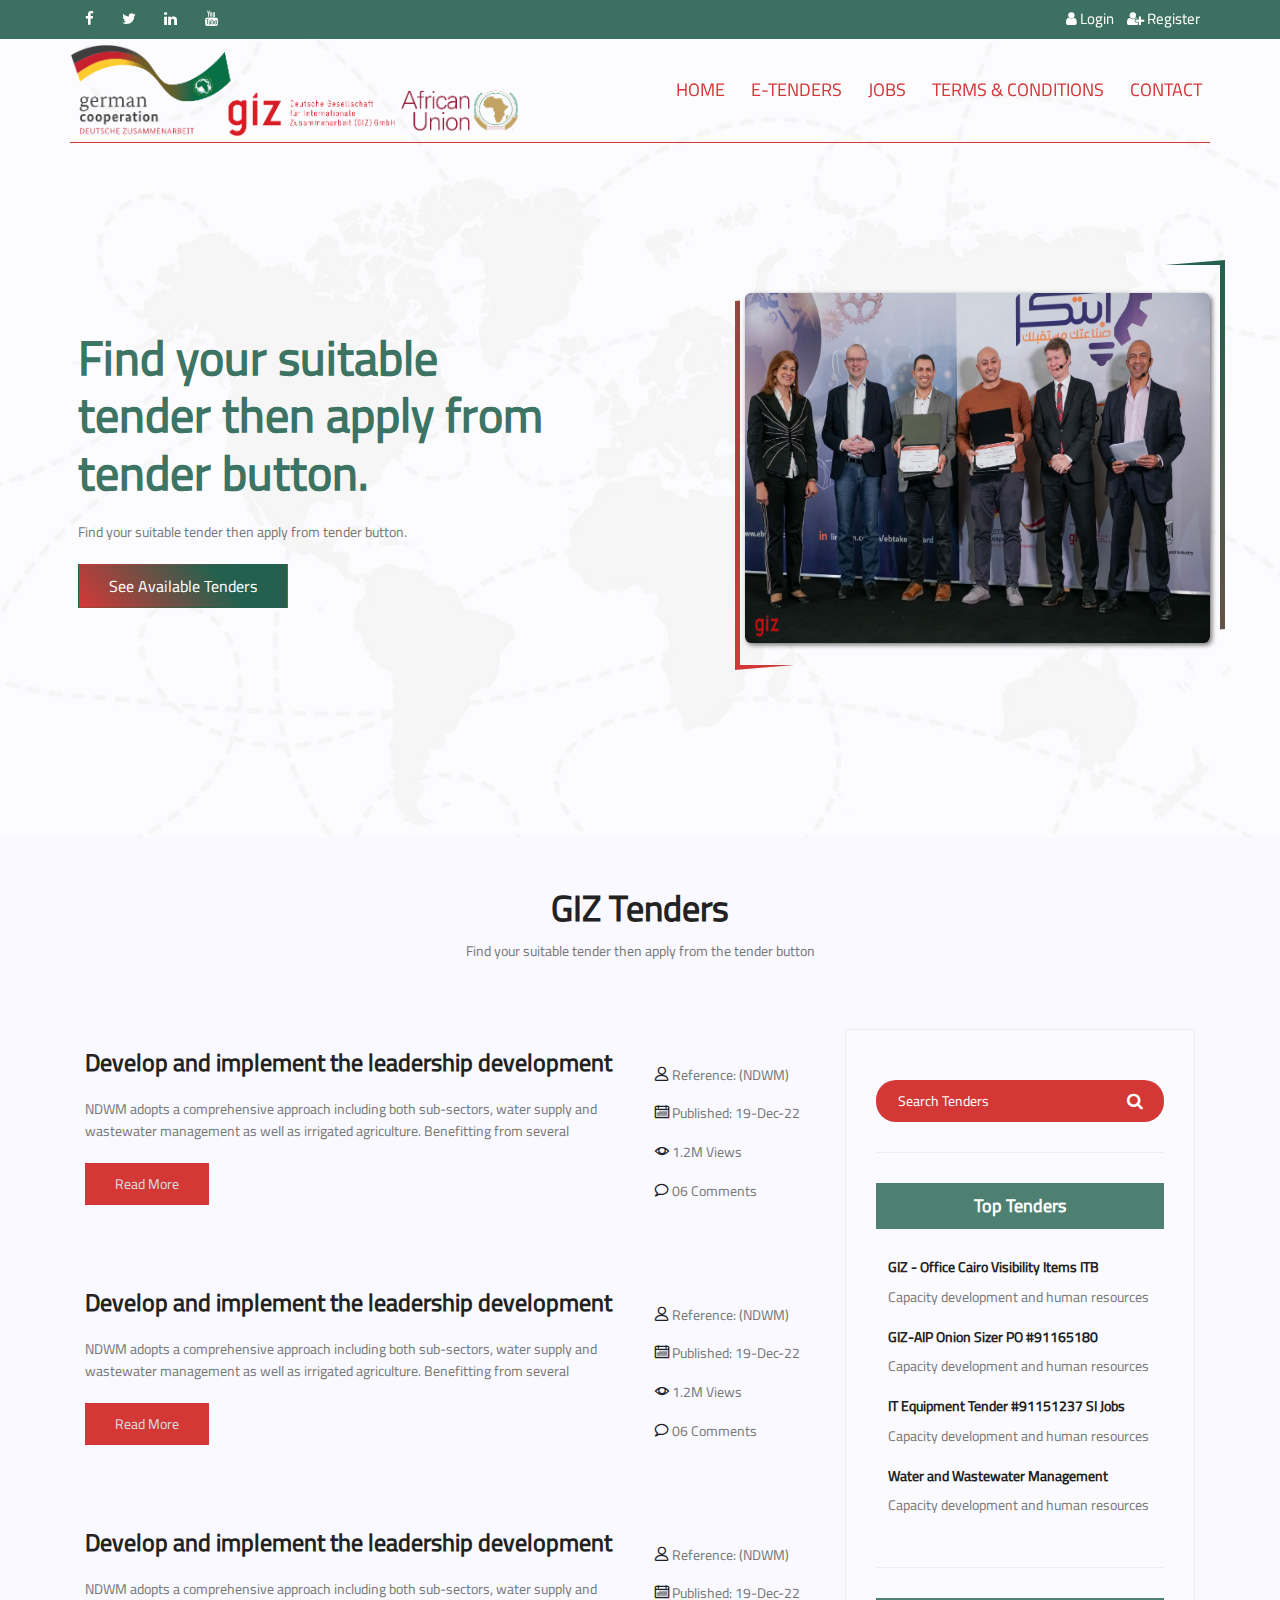
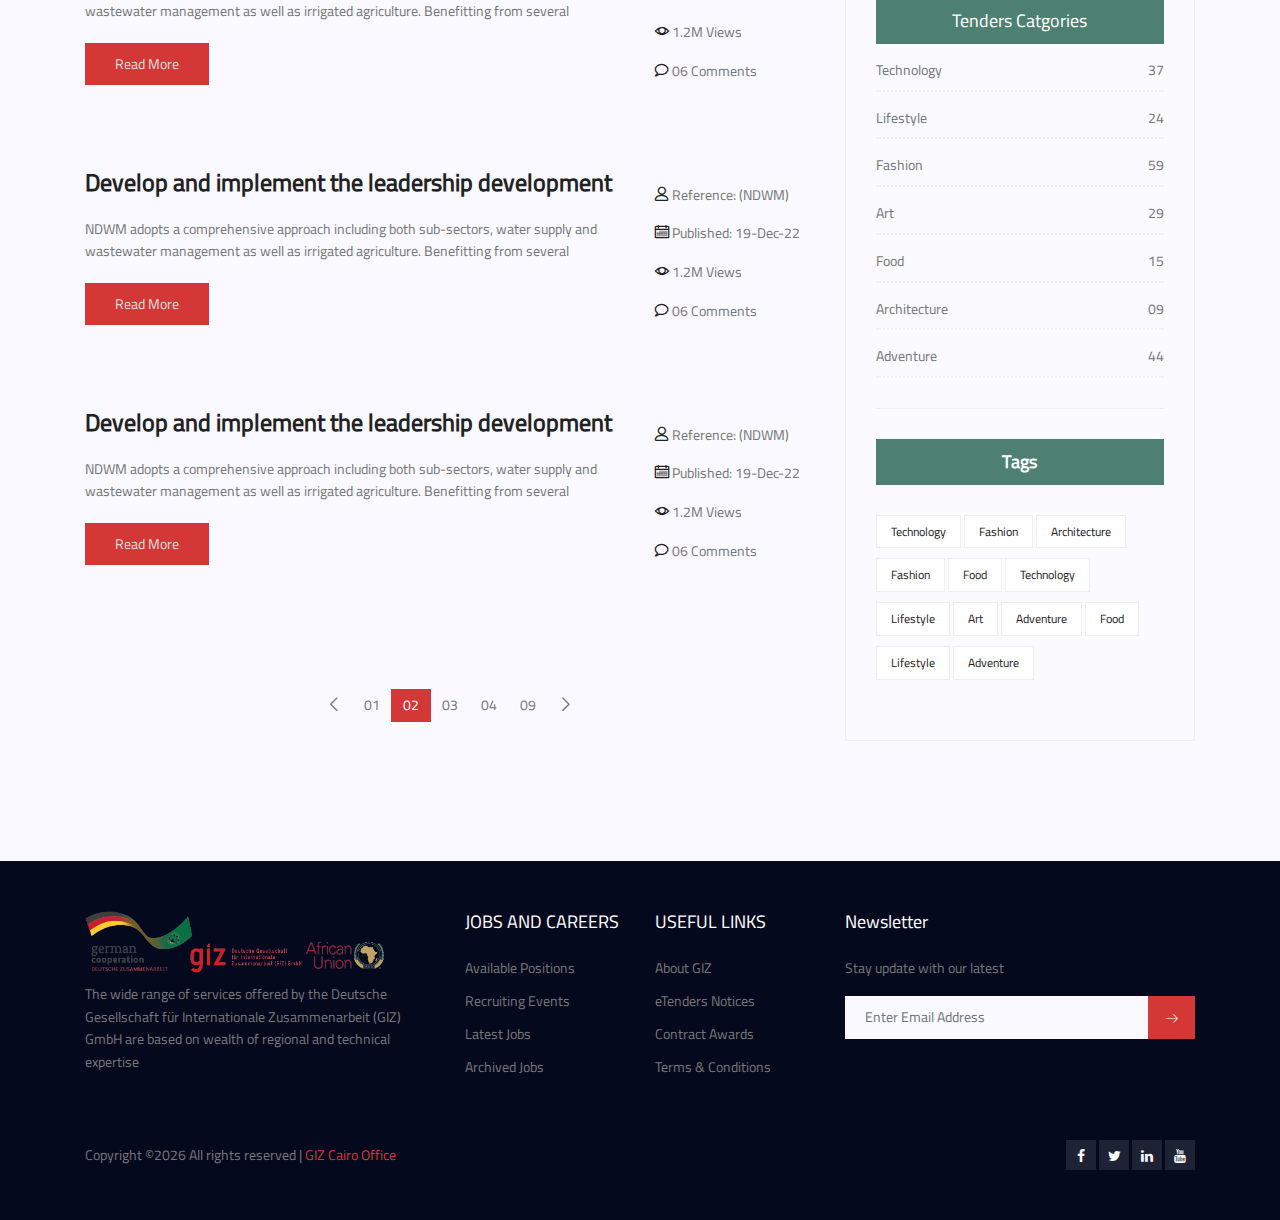
==== commit 527323f0: "update12Dec" ====
--- a/tenders.html
+++ b/tenders.html
@@ -1,5 +1,5 @@
 	<!DOCTYPE html>
-	<html lang="zxx" class="no-js">
+	<html lang="en" class="no-js">
 	<head>
 		<!-- Mobile Specific Meta -->
 		<meta name="viewport" content="width=device-width, initial-scale=1, shrink-to-fit=no">
@@ -107,12 +107,7 @@
 					<div class="row">
 						<div class="col-lg-8 posts-list">
 							<div class="single-post row">
-								<div class="col-lg-3 col-md-3">
-									<div class="feature-img">
-										<img class="img-fluid" src="img/t1.jpg" alt="">
-									</div>
-								</div>
-								<div class="col-lg-6 col-md-6 ">
+								<div class="col-lg-9 col-md-9 ">
 									<a class="posts-title" href=""><h3>Develop and implement the leadership development</h3></a>
 									<p class="excert">
 										NDWM adopts a comprehensive approach including both sub-sectors, water supply and wastewater management as well as irrigated agriculture. Benefitting from several
@@ -129,12 +124,7 @@
 								</div>
 							</div>
 							<div class="single-post row">
-								<div class="col-lg-3 col-md-3">
-									<div class="feature-img">
-										<img class="img-fluid" src="img/t1.jpg" alt="">
-									</div>
-								</div>
-								<div class="col-lg-6 col-md-6 ">
+								<div class="col-lg-9 col-md-9 ">
 									<a class="posts-title" href=""><h3>Develop and implement the leadership development</h3></a>
 									<p class="excert">
 										NDWM adopts a comprehensive approach including both sub-sectors, water supply and wastewater management as well as irrigated agriculture. Benefitting from several
@@ -151,12 +141,7 @@
 								</div>
 							</div>
 							<div class="single-post row">
-								<div class="col-lg-3 col-md-3">
-									<div class="feature-img">
-										<img class="img-fluid" src="img/t1.jpg" alt="">
-									</div>
-								</div>
-								<div class="col-lg-6 col-md-6 ">
+								<div class="col-lg-9 col-md-9 ">
 									<a class="posts-title" href=""><h3>Develop and implement the leadership development</h3></a>
 									<p class="excert">
 										NDWM adopts a comprehensive approach including both sub-sectors, water supply and wastewater management as well as irrigated agriculture. Benefitting from several
@@ -173,12 +158,7 @@
 								</div>
 							</div>
 							<div class="single-post row">
-								<div class="col-lg-3 col-md-3">
-									<div class="feature-img">
-										<img class="img-fluid" src="img/t1.jpg" alt="">
-									</div>
-								</div>
-								<div class="col-lg-6 col-md-6 ">
+								<div class="col-lg-9 col-md-9 ">
 									<a class="posts-title" href=""><h3>Develop and implement the leadership development</h3></a>
 									<p class="excert">
 										NDWM adopts a comprehensive approach including both sub-sectors, water supply and wastewater management as well as irrigated agriculture. Benefitting from several
@@ -195,12 +175,7 @@
 								</div>
 							</div>
 							<div class="single-post row">
-								<div class="col-lg-3 col-md-3">
-									<div class="feature-img">
-										<img class="img-fluid" src="img/t1.jpg" alt="">
-									</div>
-								</div>
-								<div class="col-lg-6 col-md-6 ">
+								<div class="col-lg-9 col-md-9 ">
 									<a class="posts-title" href=""><h3>Develop and implement the leadership development</h3></a>
 									<p class="excert">
 										NDWM adopts a comprehensive approach including both sub-sectors, water supply and wastewater management as well as irrigated agriculture. Benefitting from several
@@ -215,7 +190,7 @@
 										<p class="comments col-lg-12 col-md-12 col-6"> <span class="lnr lnr-bubble"></span> <a href="#">06 Comments</a></p>						
 									</div>
 								</div>
-							</div>												
+							</div>											
 		                    <nav class="blog-pagination justify-content-center d-flex">
 		                        <ul class="pagination">
 		                            <li class="page-item">
--- a/css/main.css
+++ b/css/main.css
@@ -2497,11 +2497,16 @@
 .section-title h1 {
     margin-bottom: 10px
 }
-
 .banner-area {
     background: url(../img/map.png) right;
     background-size: cover
 }
+
+.map-bg {
+    background: url(../img/map.png) right;
+    background-size: cover
+}
+
 
 .banner-area .overlay-bg {
     background-color: rgba(35, 97, 78, 0.8)
@@ -3115,7 +3120,7 @@
 }
 
 .about-content {
-    margin-top: 50px;
+    margin-top: 100px;
     padding: 90px 0px;
     text-align: left
 }
@@ -3133,7 +3138,7 @@
 }
 
 .about-content a {
-    color: #fff;
+    color: #23614e;
     font-weight: 300;
     font-size: 16px 
 }
@@ -4126,7 +4131,9 @@
 .post-content-area .single-post .excert {
     margin-bottom: 20px
 }
-
+.post-content-area .single-post p {
+    font-size: 14px;
+}
 .post-content-area .single-post .primary-btn {
     background: #d33837!important;
     color: #ddd !important;
@@ -4362,9 +4369,12 @@
     background: rgba(35, 97, 78, 0.8);
     color: #fff;
     text-align: center;
-    padding: 12px 0px
-}
-
+    padding: 12px 0px;
+    font-weight: 400 !important;
+}
+.widget-wrap .post-category-widget .cat-list{
+    width: 100%;
+}
 .widget-wrap .post-category-widget .cat-list li {
     padding-top: 15px;
     padding-bottom: 8px;
@@ -4504,7 +4514,21 @@
     font-size: 12px;
     color: #222
 }
-
+.single-post .footer-bottom{
+padding: 20px 0 ;
+}
+.single-post .footer-social {
+    text-align: left !important;
+    padding-left: 0;
+}
+.single-post .footer-social a{
+    color: #d33837 !important;
+    background-color: #fff !important;
+}
+.single-post .footer-social a:hover{
+    color: #fff !important;
+    background-color: #d33837 !important;
+}
 .single-post-area {
     padding-top: 80px;
     padding-bottom: 80px
@@ -5089,4 +5113,10 @@
     -webkit-box-shadow: 2px 2px 5px 0px rgba(0,0,0,0.55);
     -moz-box-shadow: 2px 2px 5px 0px rgba(0,0,0,0.55);
     border-radius: .4rem;
+}
+.txt-teal{
+    color: #23614e !important;
+}
+.txt-red{
+    color: #d33837 !important;
 }